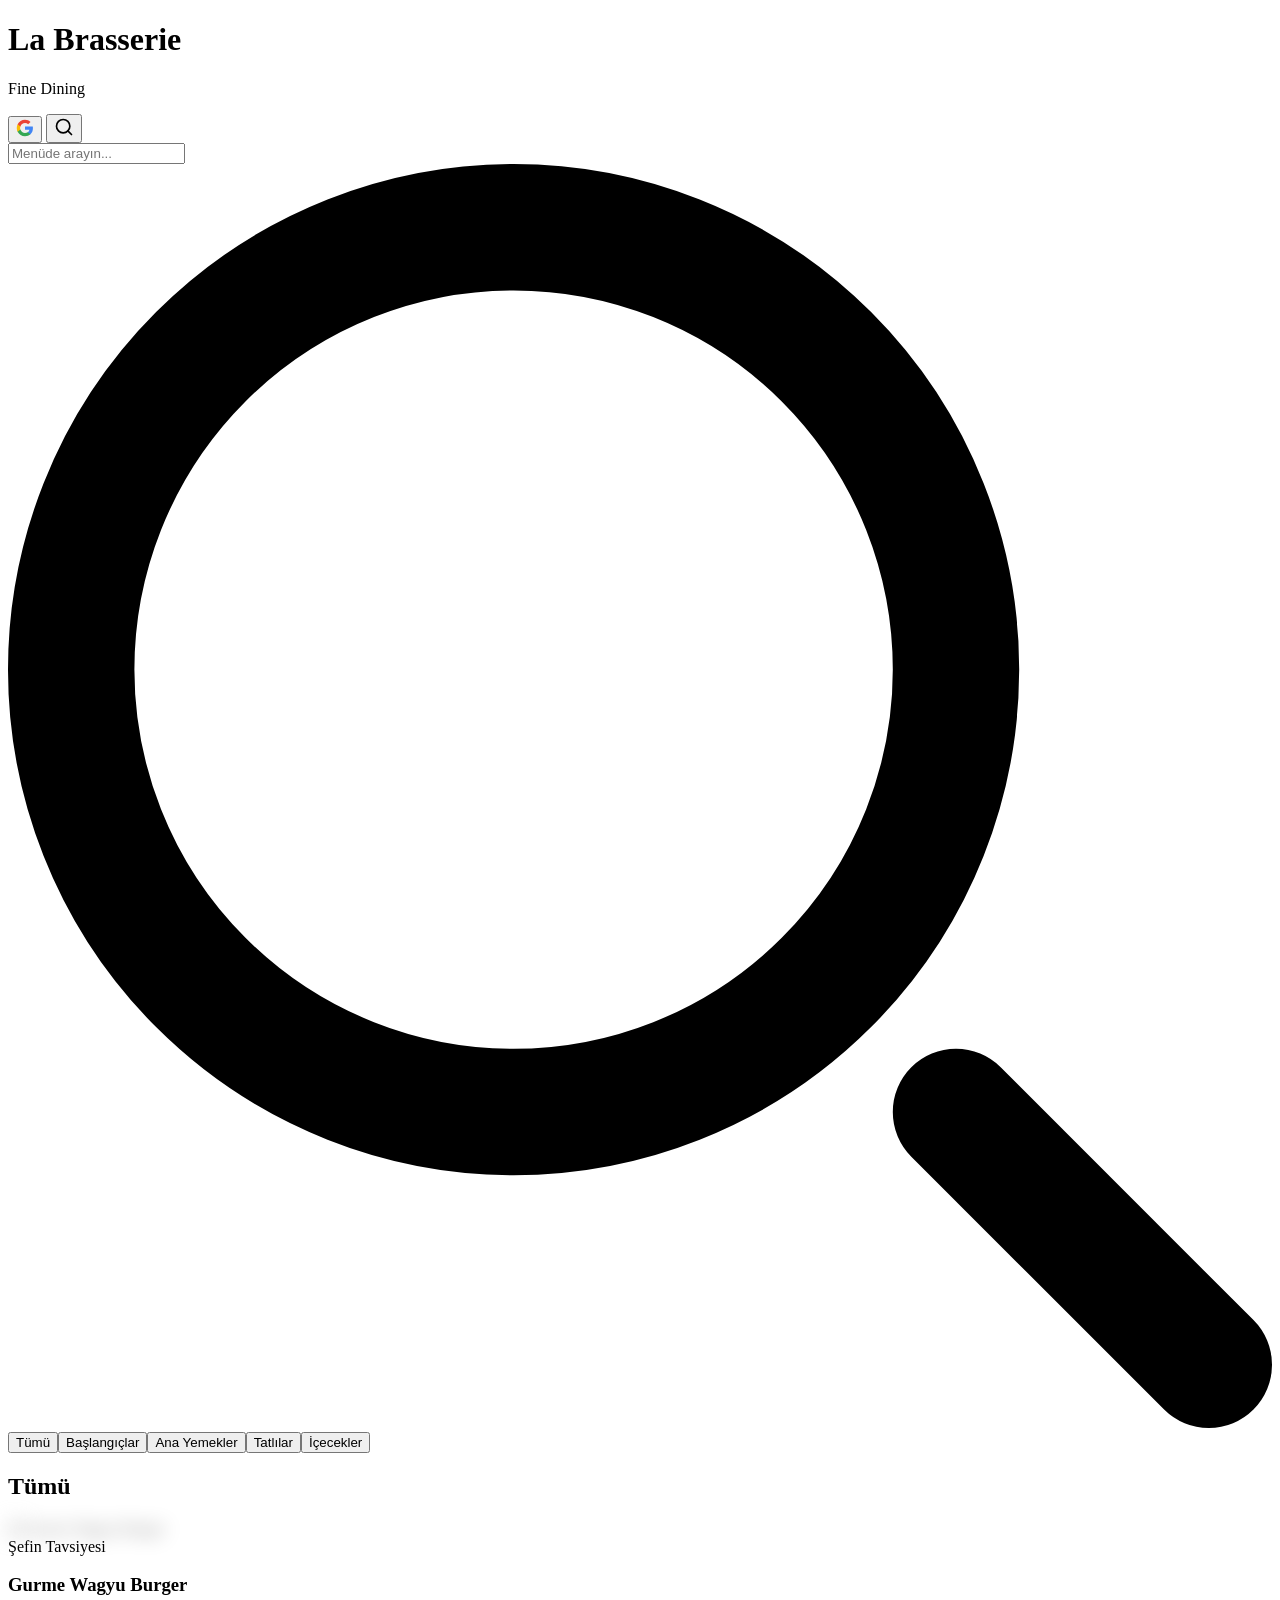
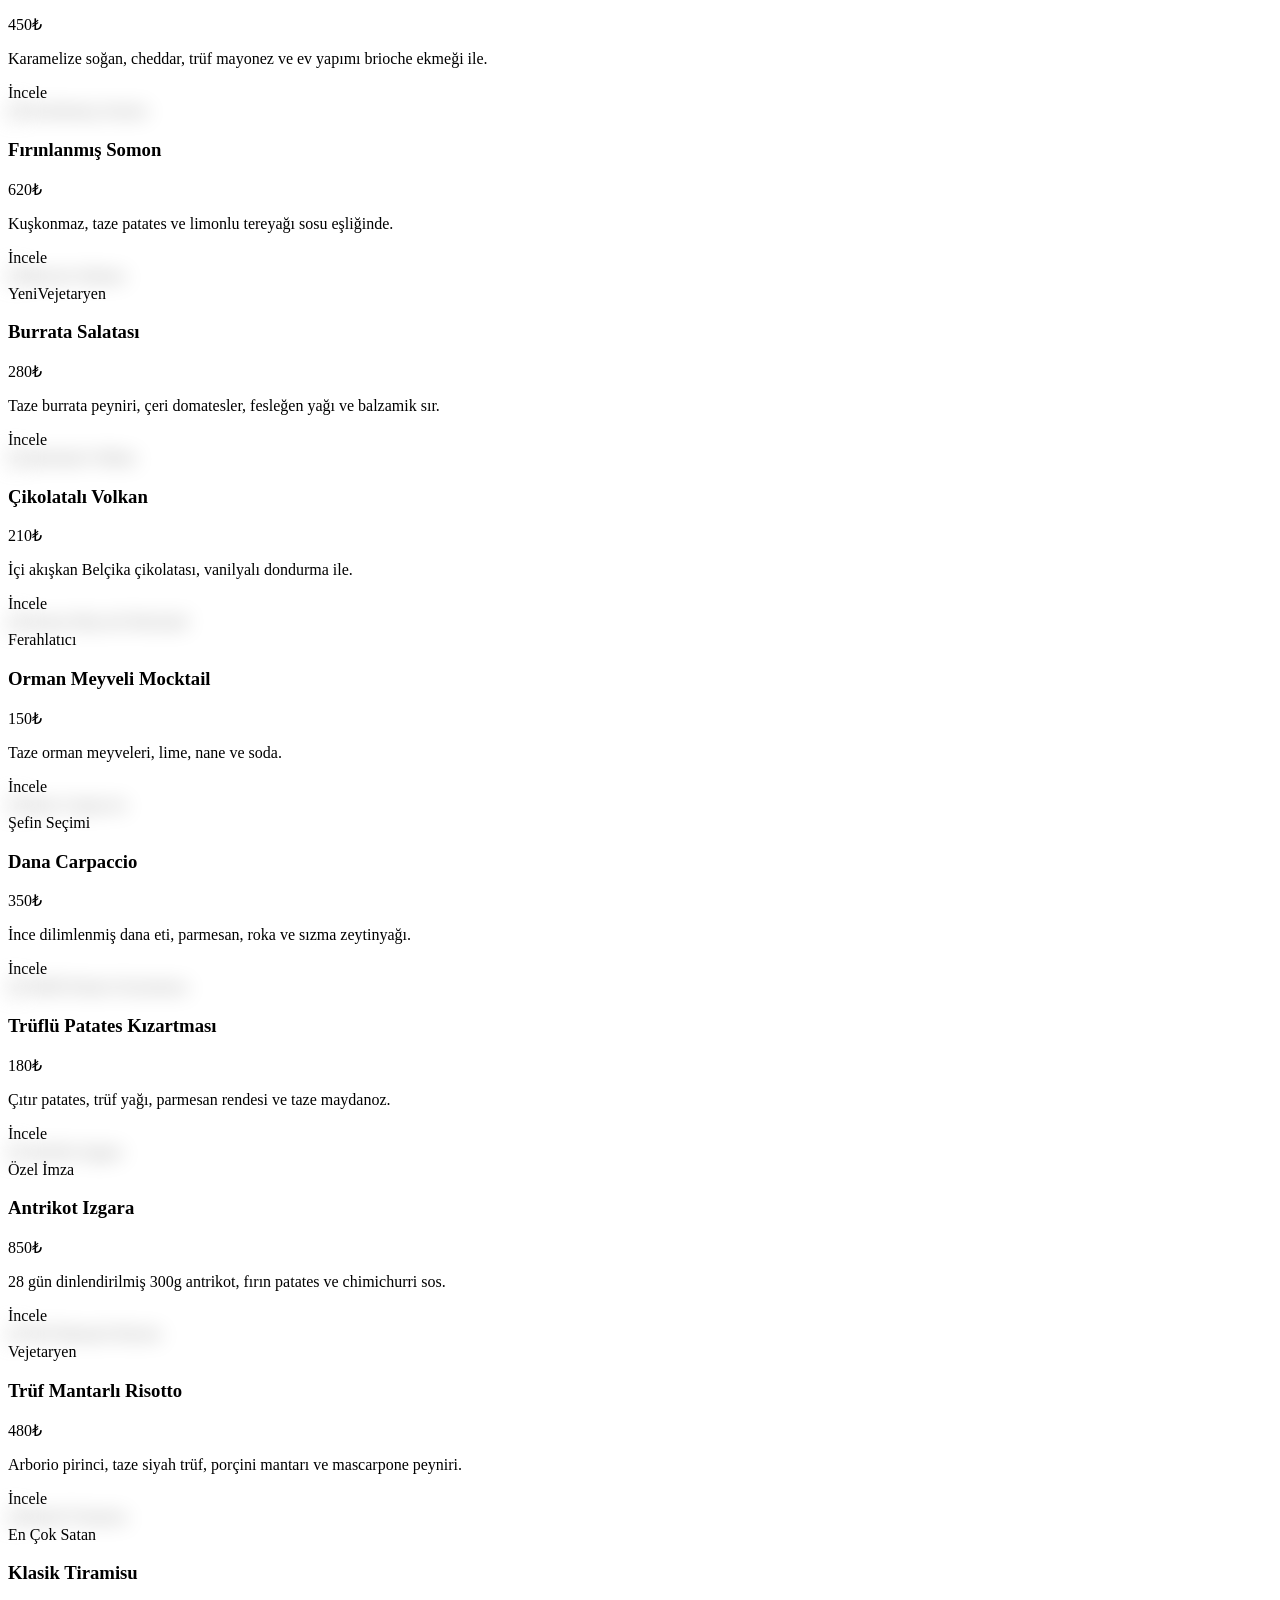
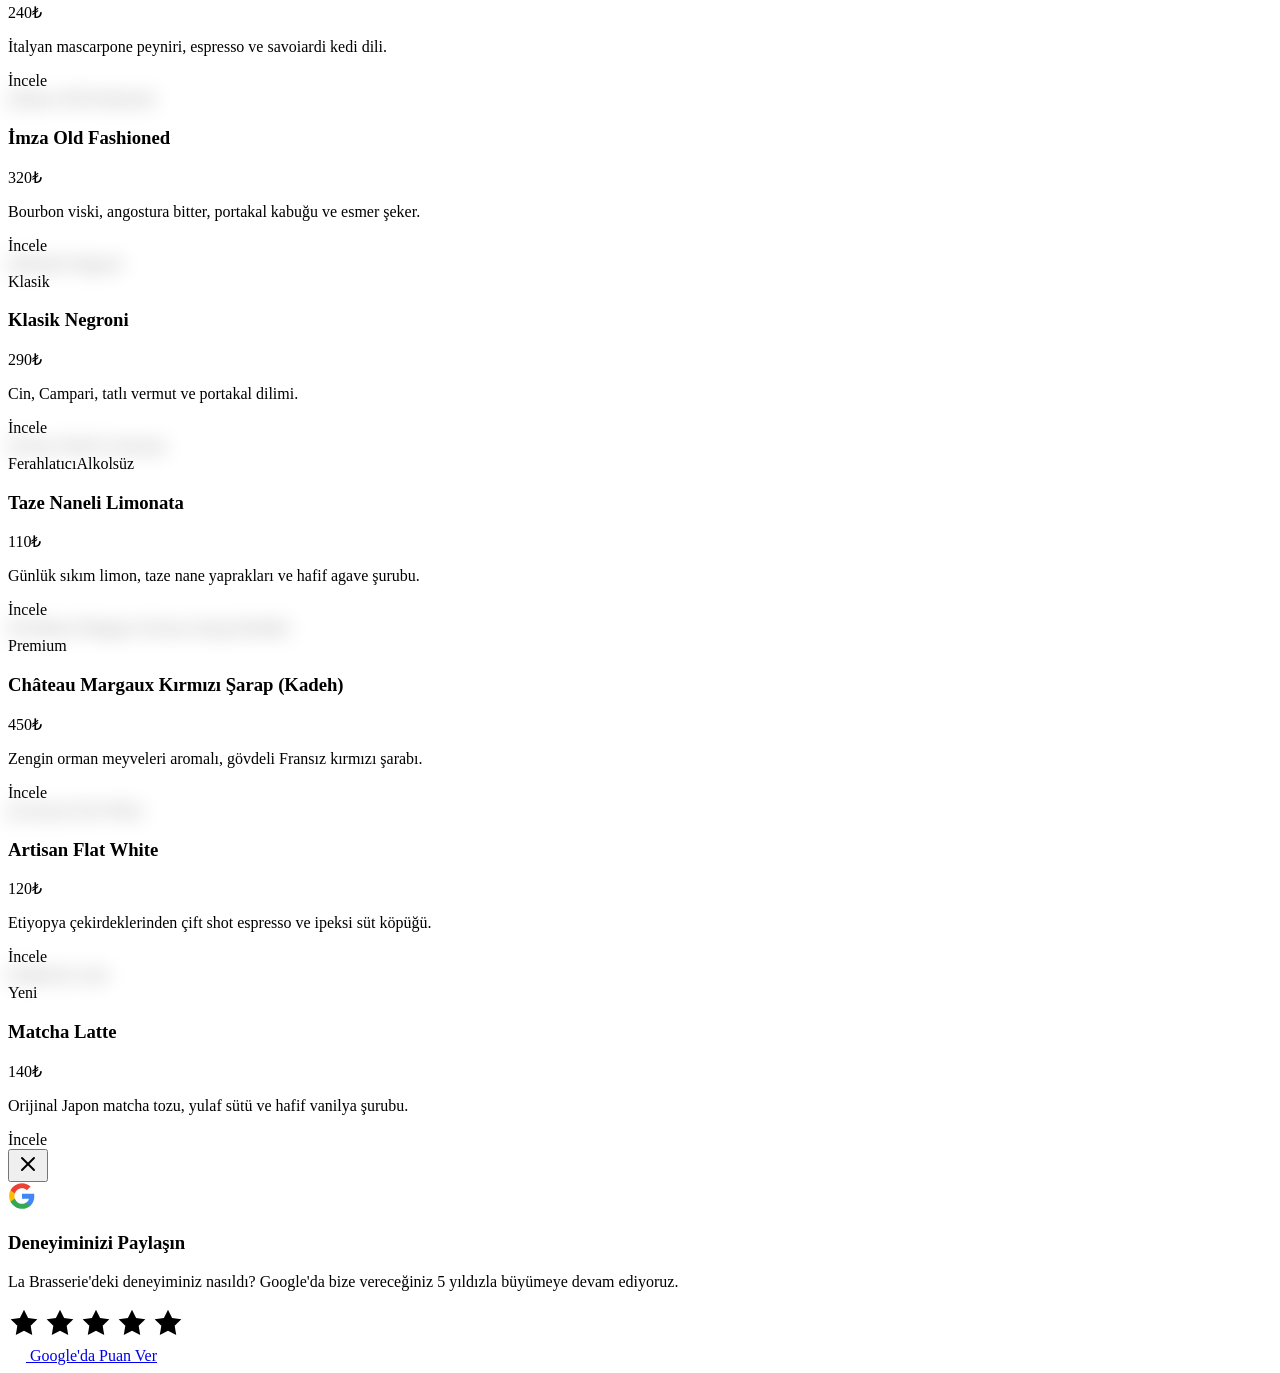
==== index.html @ 354fb6bc "qr kod menu" ====
<!DOCTYPE html>
<html lang="tr" class="scroll-smooth">
<head>
    <meta charset="UTF-8">
    <meta name="viewport" content="width=device-width, initial-scale=1.0, maximum-scale=1.0, user-scalable=no">
    <title>Premium QR Menü</title>
    <!-- Tailwind CSS CDN -->
    <script src="https://cdn.tailwindcss.com"></script>
    <script>
        tailwind.config = {
            theme: {
                extend: {
                    colors: {
                        brand: {
                            50: '#f9f8f6',
                            100: '#f0ece3',
                            500: '#b89876', // Premium Gold/Brown
                            800: '#4a3f35', // Dark Wood
                            900: '#1a1816', // Deep Background
                        }
                    },
                    fontFamily: {
                        sans: ['Inter', 'sans-serif'],
                        serif: ['Playfair Display', 'serif'],
                    }
                }
            }
        }
    </script>
    <!-- Google Fonts -->
    <link href="https://fonts.googleapis.com/css2?family=Inter:wght@300;400;500;600&family=Playfair+Display:ital,wght@0,400;0,600;1,400&display=swap" rel="stylesheet">
    <!-- Custom CSS -->
    <link rel="stylesheet" href="css/style.css">
</head>
<body class="bg-brand-50 text-brand-900 font-sans antialiased selection:bg-brand-500 selection:text-white">

    <!-- Header Section -->
    <header class="sticky top-0 z-50 bg-brand-50/90 backdrop-blur-md border-b border-brand-100 px-4 py-4 transition-all duration-300" id="main-header">
        <div class="flex justify-between items-center max-w-7xl mx-auto">
            <div>
                <h1 class="text-2xl font-serif font-bold text-brand-900 tracking-tight">La Brasserie</h1>
                <p class="text-xs text-brand-500 font-medium uppercase tracking-widest">Fine Dining</p>
            </div>
            <div class="flex items-center gap-2">
                <!-- Google Review Icon -->
                <button id="review-toggle-btn" class="w-10 h-10 flex items-center justify-center rounded-full bg-brand-100 text-brand-800 hover:bg-white hover:shadow-sm transition-all" title="Bizi Değerlendirin">
                    <svg xmlns="http://www.w3.org/2000/svg" width="18" height="18" viewBox="0 0 24 24" fill="currentColor" stroke="none"><path d="M22.56 12.25c0-.78-.07-1.53-.2-2.25H12v4.26h5.92c-.26 1.37-1.04 2.53-2.21 3.31v2.77h3.57c2.08-1.92 3.28-4.74 3.28-8.09z" fill="#4285F4"/><path d="M12 23c2.97 0 5.46-.98 7.28-2.66l-3.57-2.77c-.98.66-2.23 1.06-3.71 1.06-2.86 0-5.29-1.93-6.16-4.53H2.18v2.84C3.99 20.53 7.7 23 12 23z" fill="#34A853"/><path d="M5.84 14.09c-.22-.66-.35-1.36-.35-2.09s.13-1.43.35-2.09V7.07H2.18C1.43 8.55 1 10.22 1 12s.43 3.45 1.18 4.93l2.85-2.22.81-.62z" fill="#FBBC05"/><path d="M12 5.38c1.62 0 3.06.56 4.21 1.64l3.15-3.15C17.45 2.09 14.97 1 12 1 7.7 1 3.99 3.47 2.18 7.07l3.66 2.84c.87-2.6 3.3-4.53 6.16-4.53z" fill="#EA4335"/></svg>
                </button>
                <!-- Search Icon -->
                <button id="search-toggle-btn" class="w-10 h-10 flex items-center justify-center rounded-full bg-brand-100 text-brand-800 hover:bg-brand-500 hover:text-white transition-colors">
                    <svg xmlns="http://www.w3.org/2000/svg" width="20" height="20" viewBox="0 0 24 24" fill="none" stroke="currentColor" stroke-width="2" stroke-linecap="round" stroke-linejoin="round"><circle cx="11" cy="11" r="8"></circle><line x1="21" y1="21" x2="16.65" y2="16.65"></line></svg>
                </button>
            </div>
        </div>

        <!-- Search Bar (Hidden by default) -->
        <div id="search-container" class="hidden mt-4 overflow-hidden transition-all duration-300">
            <div class="relative max-w-7xl mx-auto">
                <input type="text" id="search-input" placeholder="Menüde arayın..." class="w-full bg-white border border-brand-100 text-brand-900 text-sm rounded-full focus:ring-1 focus:ring-brand-500 focus:border-brand-500 block pl-10 p-2.5 transition-colors placeholder-brand-800/50 outline-none">
                <div class="absolute inset-y-0 left-0 flex items-center pl-3 pointer-events-none text-brand-500">
                    <svg class="w-4 h-4" aria-hidden="true" xmlns="http://www.w3.org/2000/svg" fill="none" viewBox="0 0 20 20">
                        <path stroke="currentColor" stroke-linecap="round" stroke-linejoin="round" stroke-width="2" d="m19 19-4-4m0-7A7 7 0 1 1 1 8a7 7 0 0 1 14 0Z"/>
                    </svg>
                </div>
            </div>
        </div>

        <!-- Category Nav -->
        <nav class="mt-4 -mx-4 px-4 overflow-x-auto no-scrollbar scroll-smooth category-nav-container max-w-7xl mx-auto">
            <div class="flex space-x-3 w-max pb-2 md:mx-auto" id="category-container">
                <!-- Categories will be injected here via JS -->
            </div>
        </nav>
    </header>

    <!-- Main Content -->
    <main class="max-w-7xl mx-auto px-4 py-8 pb-24 min-h-screen">
        <h2 id="current-category-title" class="text-2xl font-serif font-semibold mb-8 capitalize md:text-center text-brand-800">Menü</h2>
        
        <div class="grid grid-cols-1 md:grid-cols-2 lg:grid-cols-3 xl:grid-cols-4 gap-6 lg:gap-8" id="menu-container">
            <!-- Menu items will be injected here via JS -->
        </div>
    </main>

    <!-- Footer / Sticky Bottom Bar (Optional Cart/Table Info) -->
    <div class="fixed bottom-0 left-0 w-full bg-brand-900 text-white p-4 text-center text-sm font-medium z-40 transform translate-y-full transition-transform duration-300" id="bottom-bar">
    </div>

    <!-- Google Review Modal -->
    <div id="review-modal" class="fixed inset-0 z-[100] hidden items-center justify-center p-4">
        <!-- Backdrop -->
        <div id="review-backdrop" class="absolute inset-0 bg-brand-900/60 backdrop-blur-sm transition-opacity opacity-0"></div>
        
        <!-- Modal Content -->
        <div id="review-content" class="relative bg-white rounded-3xl p-6 md:p-8 w-full max-w-sm shadow-2xl transform scale-95 opacity-0 transition-all duration-300">
            <button id="close-review-modal" class="absolute top-4 right-4 text-brand-800/40 hover:text-brand-900 transition-colors">
                <svg xmlns="http://www.w3.org/2000/svg" width="24" height="24" viewBox="0 0 24 24" fill="none" stroke="currentColor" stroke-width="2" stroke-linecap="round" stroke-linejoin="round"><line x1="18" y1="6" x2="6" y2="18"></line><line x1="6" y1="6" x2="18" y2="18"></line></svg>
            </button>
            
            <div class="text-center">
                <div class="w-16 h-16 bg-brand-50 rounded-full flex items-center justify-center mx-auto mb-4 border border-brand-100">
                    <svg xmlns="http://www.w3.org/2000/svg" width="28" height="28" viewBox="0 0 24 24" fill="currentColor" stroke="none"><path d="M22.56 12.25c0-.78-.07-1.53-.2-2.25H12v4.26h5.92c-.26 1.37-1.04 2.53-2.21 3.31v2.77h3.57c2.08-1.92 3.28-4.74 3.28-8.09z" fill="#4285F4"/><path d="M12 23c2.97 0 5.46-.98 7.28-2.66l-3.57-2.77c-.98.66-2.23 1.06-3.71 1.06-2.86 0-5.29-1.93-6.16-4.53H2.18v2.84C3.99 20.53 7.7 23 12 23z" fill="#34A853"/><path d="M5.84 14.09c-.22-.66-.35-1.36-.35-2.09s.13-1.43.35-2.09V7.07H2.18C1.43 8.55 1 10.22 1 12s.43 3.45 1.18 4.93l2.85-2.22.81-.62z" fill="#FBBC05"/><path d="M12 5.38c1.62 0 3.06.56 4.21 1.64l3.15-3.15C17.45 2.09 14.97 1 12 1 7.7 1 3.99 3.47 2.18 7.07l3.66 2.84c.87-2.6 3.3-4.53 6.16-4.53z" fill="#EA4335"/></svg>
                </div>
                <h3 class="text-xl font-serif font-bold text-brand-900 mb-2">Deneyiminizi Paylaşın</h3>
                <p class="text-sm text-brand-800/70 mb-6">La Brasserie'deki deneyiminiz nasıldı? Google'da bize vereceğiniz 5 yıldızla büyümeye devam ediyoruz.</p>
                
                <div class="flex justify-center gap-1.5 mb-8 text-[#FBBC05]">
                    <svg xmlns="http://www.w3.org/2000/svg" width="32" height="32" viewBox="0 0 24 24" fill="currentColor" stroke="none"><polygon points="12 2 15.09 8.26 22 9.27 17 14.14 18.18 21.02 12 17.77 5.82 21.02 7 14.14 2 9.27 8.91 8.26 12 2"></polygon></svg>
                    <svg xmlns="http://www.w3.org/2000/svg" width="32" height="32" viewBox="0 0 24 24" fill="currentColor" stroke="none"><polygon points="12 2 15.09 8.26 22 9.27 17 14.14 18.18 21.02 12 17.77 5.82 21.02 7 14.14 2 9.27 8.91 8.26 12 2"></polygon></svg>
                    <svg xmlns="http://www.w3.org/2000/svg" width="32" height="32" viewBox="0 0 24 24" fill="currentColor" stroke="none"><polygon points="12 2 15.09 8.26 22 9.27 17 14.14 18.18 21.02 12 17.77 5.82 21.02 7 14.14 2 9.27 8.91 8.26 12 2"></polygon></svg>
                    <svg xmlns="http://www.w3.org/2000/svg" width="32" height="32" viewBox="0 0 24 24" fill="currentColor" stroke="none"><polygon points="12 2 15.09 8.26 22 9.27 17 14.14 18.18 21.02 12 17.77 5.82 21.02 7 14.14 2 9.27 8.91 8.26 12 2"></polygon></svg>
                    <svg xmlns="http://www.w3.org/2000/svg" width="32" height="32" viewBox="0 0 24 24" fill="currentColor" stroke="none"><polygon points="12 2 15.09 8.26 22 9.27 17 14.14 18.18 21.02 12 17.77 5.82 21.02 7 14.14 2 9.27 8.91 8.26 12 2"></polygon></svg>
                </div>
                
                <a href="https://search.google.com/local/writereview?placeid=YOUR_PLACE_ID" target="_blank" rel="noopener noreferrer" class="block w-full bg-[#4285F4] hover:bg-[#3367D6] text-white font-medium py-3.5 px-4 rounded-xl transition-colors shadow-lg shadow-[#4285F4]/30 flex items-center justify-center gap-2">
                    <svg xmlns="http://www.w3.org/2000/svg" width="18" height="18" viewBox="0 0 24 24" fill="currentColor" stroke="none"><path d="M22.56 12.25c0-.78-.07-1.53-.2-2.25H12v4.26h5.92c-.26 1.37-1.04 2.53-2.21 3.31v2.77h3.57c2.08-1.92 3.28-4.74 3.28-8.09z" fill="#fff"/><path d="M12 23c2.97 0 5.46-.98 7.28-2.66l-3.57-2.77c-.98.66-2.23 1.06-3.71 1.06-2.86 0-5.29-1.93-6.16-4.53H2.18v2.84C3.99 20.53 7.7 23 12 23z" fill="#fff"/><path d="M5.84 14.09c-.22-.66-.35-1.36-.35-2.09s.13-1.43.35-2.09V7.07H2.18C1.43 8.55 1 10.22 1 12s.43 3.45 1.18 4.93l2.85-2.22.81-.62z" fill="#fff"/><path d="M12 5.38c1.62 0 3.06.56 4.21 1.64l3.15-3.15C17.45 2.09 14.97 1 12 1 7.7 1 3.99 3.47 2.18 7.07l3.66 2.84c.87-2.6 3.3-4.53 6.16-4.53z" fill="#fff"/></svg>
                    Google'da Puan Ver
                </a>
            </div>
        </div>
    </div>

    <!-- Data -->
    <script src="js/data.js"></script>
    <!-- Classes -->
    <script src="js/classes/DataManager.js"></script>
    <script src="js/classes/MenuRenderer.js"></script>
    <!-- App Entry -->
    <script src="js/main.js"></script>
</body>
</html>
---- css/style.css ----
/* Custom Styles & Utilities on top of Tailwind */

/* Hide scrollbar for category navigation but allow scrolling */
.no-scrollbar::-webkit-scrollbar {
    display: none;
}
.no-scrollbar {
    -ms-overflow-style: none;  /* IE and Edge */
    scrollbar-width: none;  /* Firefox */
}

/* Smooth Image Loading */
.img-loading {
    filter: blur(10px) grayscale(100%);
    opacity: 0.5;
    transition: all 0.5s ease-in-out;
}
.img-loaded {
    filter: blur(0) grayscale(0);
    opacity: 1;
}

/* Premium Card Hover Effects */
.menu-card {
    transition: transform 0.3s cubic-bezier(0.4, 0, 0.2, 1), box-shadow 0.3s cubic-bezier(0.4, 0, 0.2, 1);
}
@media (hover: hover) {
    .menu-card:hover {
        transform: translateY(-4px);
        box-shadow: 0 10px 25px -5px rgba(0, 0, 0, 0.1), 0 8px 10px -6px rgba(0, 0, 0, 0.1);
    }
}

/* Category Pill Active State Transition */
.category-pill {
    transition: all 0.3s ease;
}
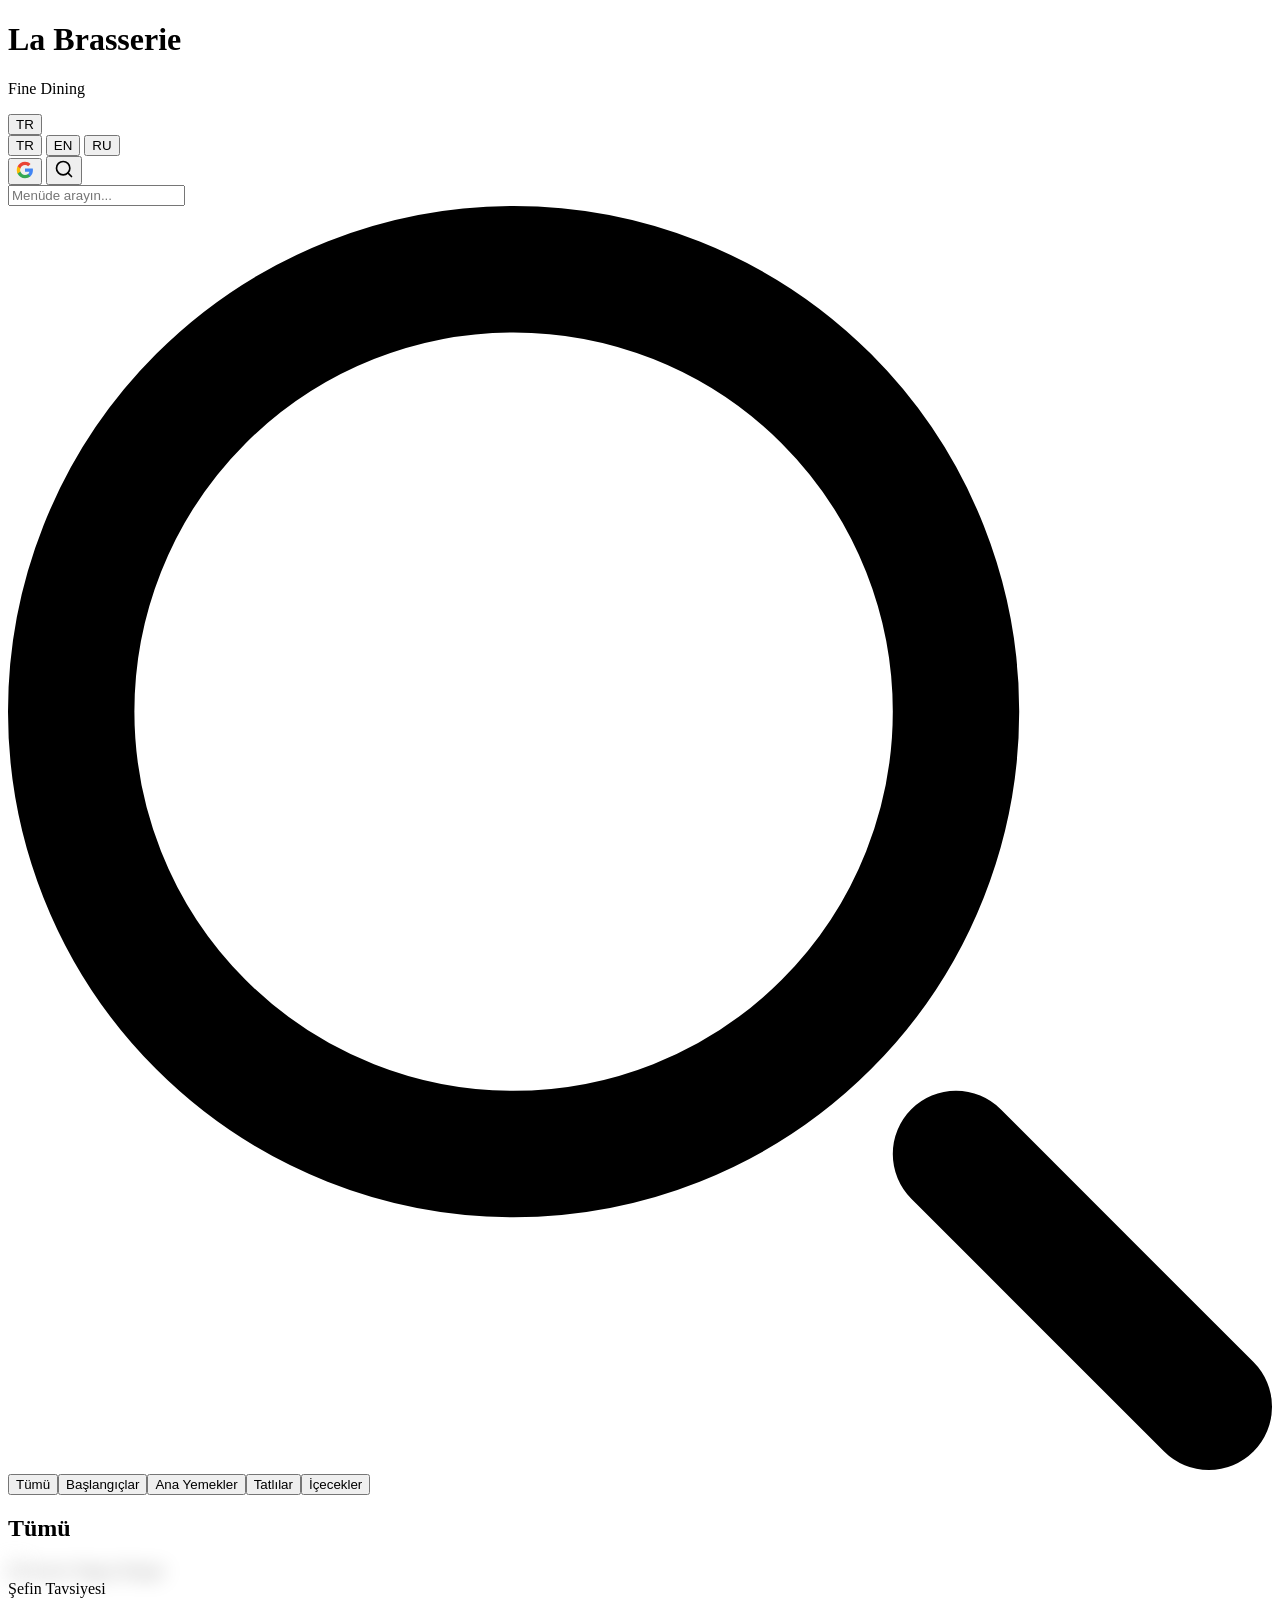
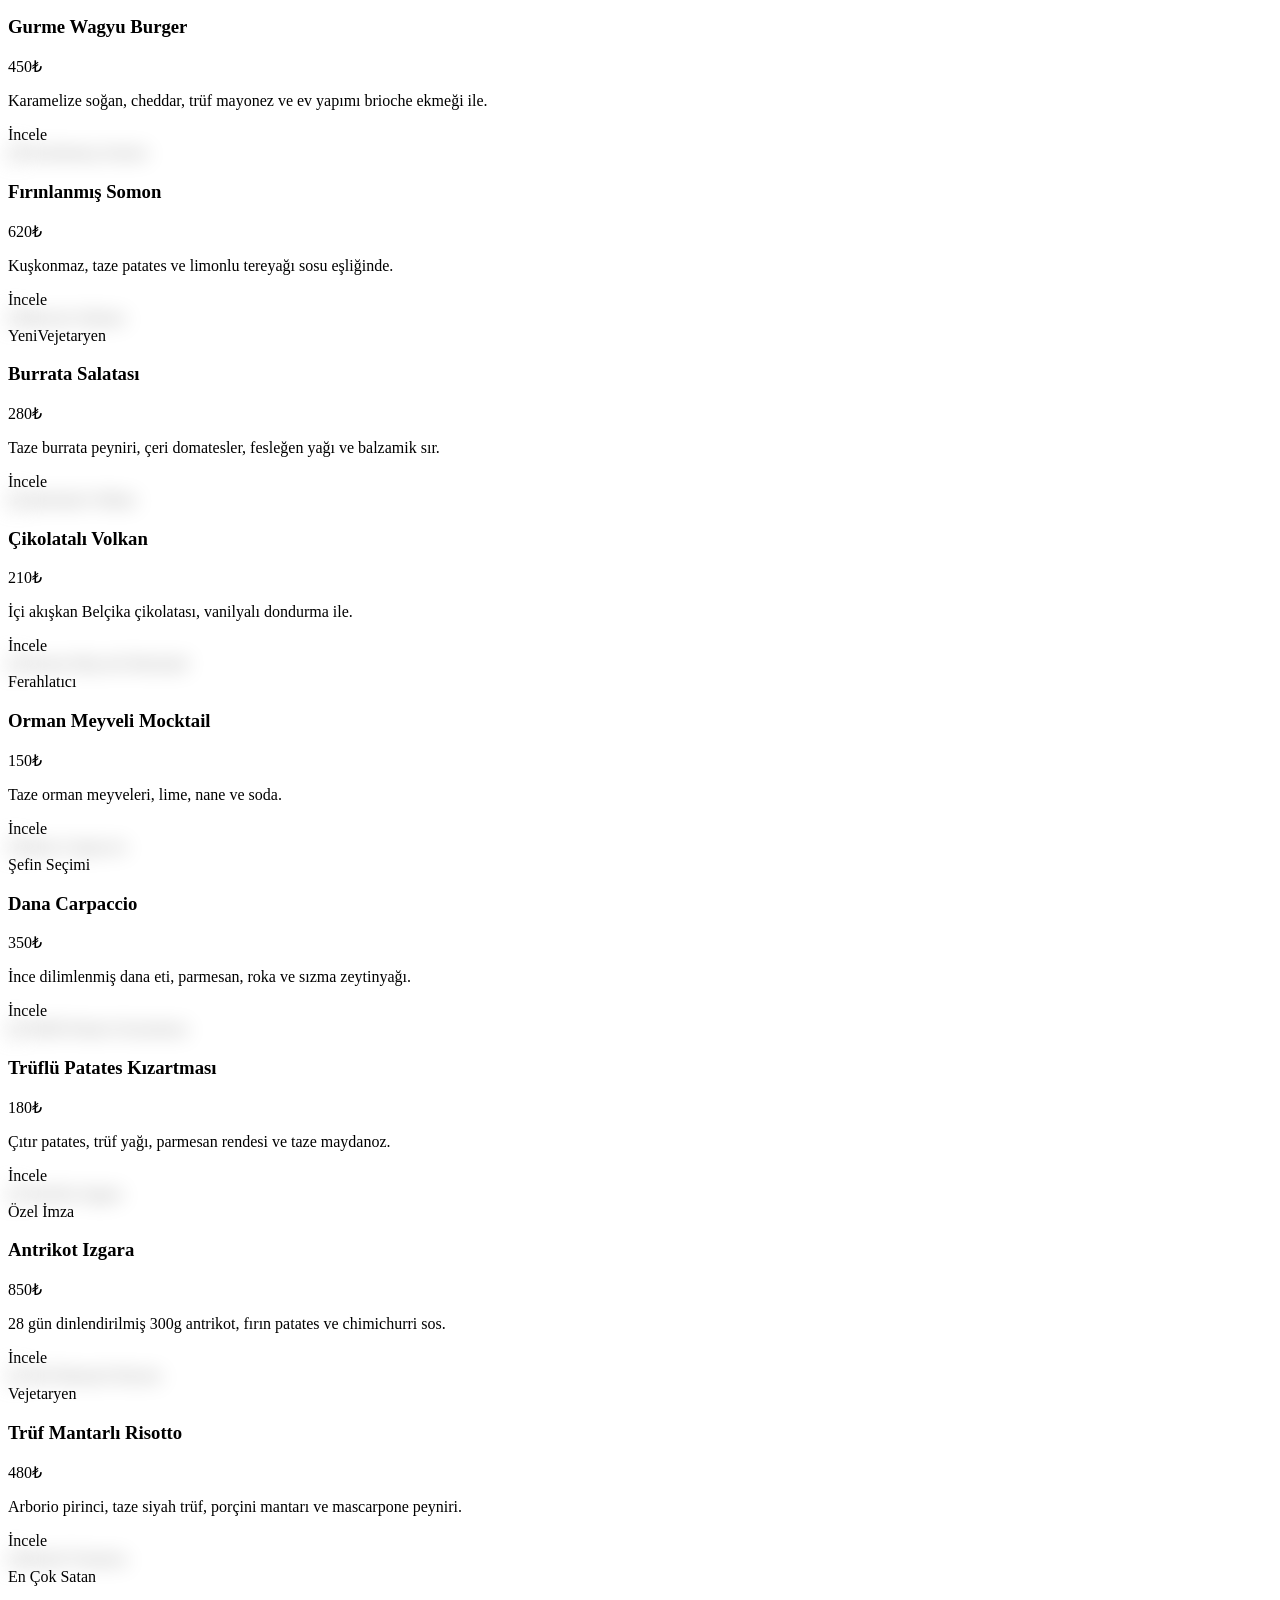
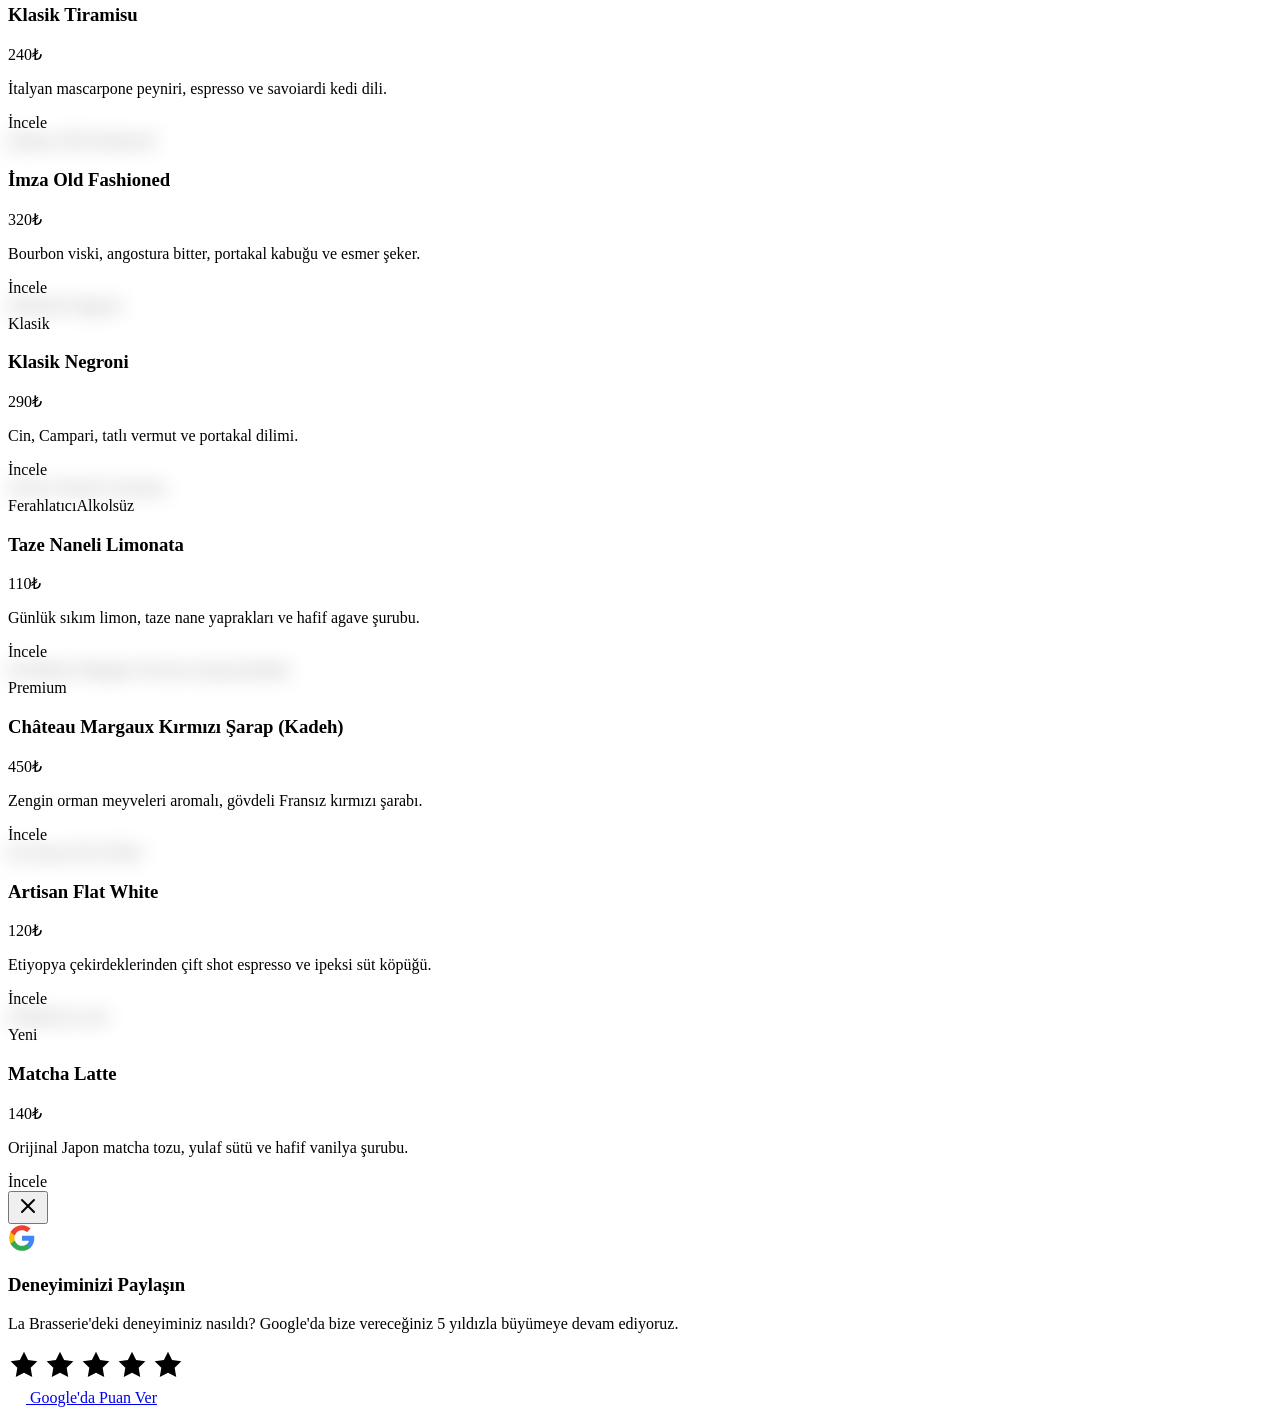
==== commit c2d76ae8: "dil secimi eklendi" ====
--- a/index.html
+++ b/index.html
@@ -39,9 +39,21 @@
         <div class="flex justify-between items-center max-w-7xl mx-auto">
             <div>
                 <h1 class="text-2xl font-serif font-bold text-brand-900 tracking-tight">La Brasserie</h1>
-                <p class="text-xs text-brand-500 font-medium uppercase tracking-widest">Fine Dining</p>
+                <p id="fine-dining-text" class="text-xs text-brand-500 font-medium uppercase tracking-widest">Fine Dining</p>
             </div>
             <div class="flex items-center gap-2">
+                <!-- Language Switcher -->
+                <div class="relative">
+                    <button id="lang-toggle-btn" class="w-10 h-10 flex items-center justify-center rounded-full bg-brand-100 text-brand-800 hover:bg-white hover:shadow-sm transition-all font-semibold text-xs">
+                        TR
+                    </button>
+                    <!-- Dropdown -->
+                    <div id="lang-dropdown" class="absolute right-0 mt-2 w-16 bg-white rounded-xl shadow-lg border border-brand-100 opacity-0 invisible transform scale-95 transition-all duration-200 origin-top-right z-50 flex flex-col overflow-hidden">
+                        <button class="lang-option w-full px-0 py-2 text-center text-sm font-medium text-brand-800 hover:bg-brand-50 transition-colors" data-lang="tr">TR</button>
+                        <button class="lang-option w-full px-0 py-2 text-center text-sm font-medium text-brand-800 hover:bg-brand-50 transition-colors" data-lang="en">EN</button>
+                        <button class="lang-option w-full px-0 py-2 text-center text-sm font-medium text-brand-800 hover:bg-brand-50 transition-colors" data-lang="ru">RU</button>
+                    </div>
+                </div>
                 <!-- Google Review Icon -->
                 <button id="review-toggle-btn" class="w-10 h-10 flex items-center justify-center rounded-full bg-brand-100 text-brand-800 hover:bg-white hover:shadow-sm transition-all" title="Bizi Değerlendirin">
                     <svg xmlns="http://www.w3.org/2000/svg" width="18" height="18" viewBox="0 0 24 24" fill="currentColor" stroke="none"><path d="M22.56 12.25c0-.78-.07-1.53-.2-2.25H12v4.26h5.92c-.26 1.37-1.04 2.53-2.21 3.31v2.77h3.57c2.08-1.92 3.28-4.74 3.28-8.09z" fill="#4285F4"/><path d="M12 23c2.97 0 5.46-.98 7.28-2.66l-3.57-2.77c-.98.66-2.23 1.06-3.71 1.06-2.86 0-5.29-1.93-6.16-4.53H2.18v2.84C3.99 20.53 7.7 23 12 23z" fill="#34A853"/><path d="M5.84 14.09c-.22-.66-.35-1.36-.35-2.09s.13-1.43.35-2.09V7.07H2.18C1.43 8.55 1 10.22 1 12s.43 3.45 1.18 4.93l2.85-2.22.81-.62z" fill="#FBBC05"/><path d="M12 5.38c1.62 0 3.06.56 4.21 1.64l3.15-3.15C17.45 2.09 14.97 1 12 1 7.7 1 3.99 3.47 2.18 7.07l3.66 2.84c.87-2.6 3.3-4.53 6.16-4.53z" fill="#EA4335"/></svg>
@@ -101,8 +113,8 @@
                 <div class="w-16 h-16 bg-brand-50 rounded-full flex items-center justify-center mx-auto mb-4 border border-brand-100">
                     <svg xmlns="http://www.w3.org/2000/svg" width="28" height="28" viewBox="0 0 24 24" fill="currentColor" stroke="none"><path d="M22.56 12.25c0-.78-.07-1.53-.2-2.25H12v4.26h5.92c-.26 1.37-1.04 2.53-2.21 3.31v2.77h3.57c2.08-1.92 3.28-4.74 3.28-8.09z" fill="#4285F4"/><path d="M12 23c2.97 0 5.46-.98 7.28-2.66l-3.57-2.77c-.98.66-2.23 1.06-3.71 1.06-2.86 0-5.29-1.93-6.16-4.53H2.18v2.84C3.99 20.53 7.7 23 12 23z" fill="#34A853"/><path d="M5.84 14.09c-.22-.66-.35-1.36-.35-2.09s.13-1.43.35-2.09V7.07H2.18C1.43 8.55 1 10.22 1 12s.43 3.45 1.18 4.93l2.85-2.22.81-.62z" fill="#FBBC05"/><path d="M12 5.38c1.62 0 3.06.56 4.21 1.64l3.15-3.15C17.45 2.09 14.97 1 12 1 7.7 1 3.99 3.47 2.18 7.07l3.66 2.84c.87-2.6 3.3-4.53 6.16-4.53z" fill="#EA4335"/></svg>
                 </div>
-                <h3 class="text-xl font-serif font-bold text-brand-900 mb-2">Deneyiminizi Paylaşın</h3>
-                <p class="text-sm text-brand-800/70 mb-6">La Brasserie'deki deneyiminiz nasıldı? Google'da bize vereceğiniz 5 yıldızla büyümeye devam ediyoruz.</p>
+                <h3 id="review-title" class="text-xl font-serif font-bold text-brand-900 mb-2">Deneyiminizi Paylaşın</h3>
+                <p id="review-desc" class="text-sm text-brand-800/70 mb-6">La Brasserie'deki deneyiminiz nasıldı? Google'da bize vereceğiniz 5 yıldızla büyümeye devam ediyoruz.</p>
                 
                 <div class="flex justify-center gap-1.5 mb-8 text-[#FBBC05]">
                     <svg xmlns="http://www.w3.org/2000/svg" width="32" height="32" viewBox="0 0 24 24" fill="currentColor" stroke="none"><polygon points="12 2 15.09 8.26 22 9.27 17 14.14 18.18 21.02 12 17.77 5.82 21.02 7 14.14 2 9.27 8.91 8.26 12 2"></polygon></svg>
@@ -114,7 +126,7 @@
                 
                 <a href="https://search.google.com/local/writereview?placeid=YOUR_PLACE_ID" target="_blank" rel="noopener noreferrer" class="block w-full bg-[#4285F4] hover:bg-[#3367D6] text-white font-medium py-3.5 px-4 rounded-xl transition-colors shadow-lg shadow-[#4285F4]/30 flex items-center justify-center gap-2">
                     <svg xmlns="http://www.w3.org/2000/svg" width="18" height="18" viewBox="0 0 24 24" fill="currentColor" stroke="none"><path d="M22.56 12.25c0-.78-.07-1.53-.2-2.25H12v4.26h5.92c-.26 1.37-1.04 2.53-2.21 3.31v2.77h3.57c2.08-1.92 3.28-4.74 3.28-8.09z" fill="#fff"/><path d="M12 23c2.97 0 5.46-.98 7.28-2.66l-3.57-2.77c-.98.66-2.23 1.06-3.71 1.06-2.86 0-5.29-1.93-6.16-4.53H2.18v2.84C3.99 20.53 7.7 23 12 23z" fill="#fff"/><path d="M5.84 14.09c-.22-.66-.35-1.36-.35-2.09s.13-1.43.35-2.09V7.07H2.18C1.43 8.55 1 10.22 1 12s.43 3.45 1.18 4.93l2.85-2.22.81-.62z" fill="#fff"/><path d="M12 5.38c1.62 0 3.06.56 4.21 1.64l3.15-3.15C17.45 2.09 14.97 1 12 1 7.7 1 3.99 3.47 2.18 7.07l3.66 2.84c.87-2.6 3.3-4.53 6.16-4.53z" fill="#fff"/></svg>
-                    Google'da Puan Ver
+                    <span id="review-btn-text">Google'da Puan Ver</span>
                 </a>
             </div>
         </div>
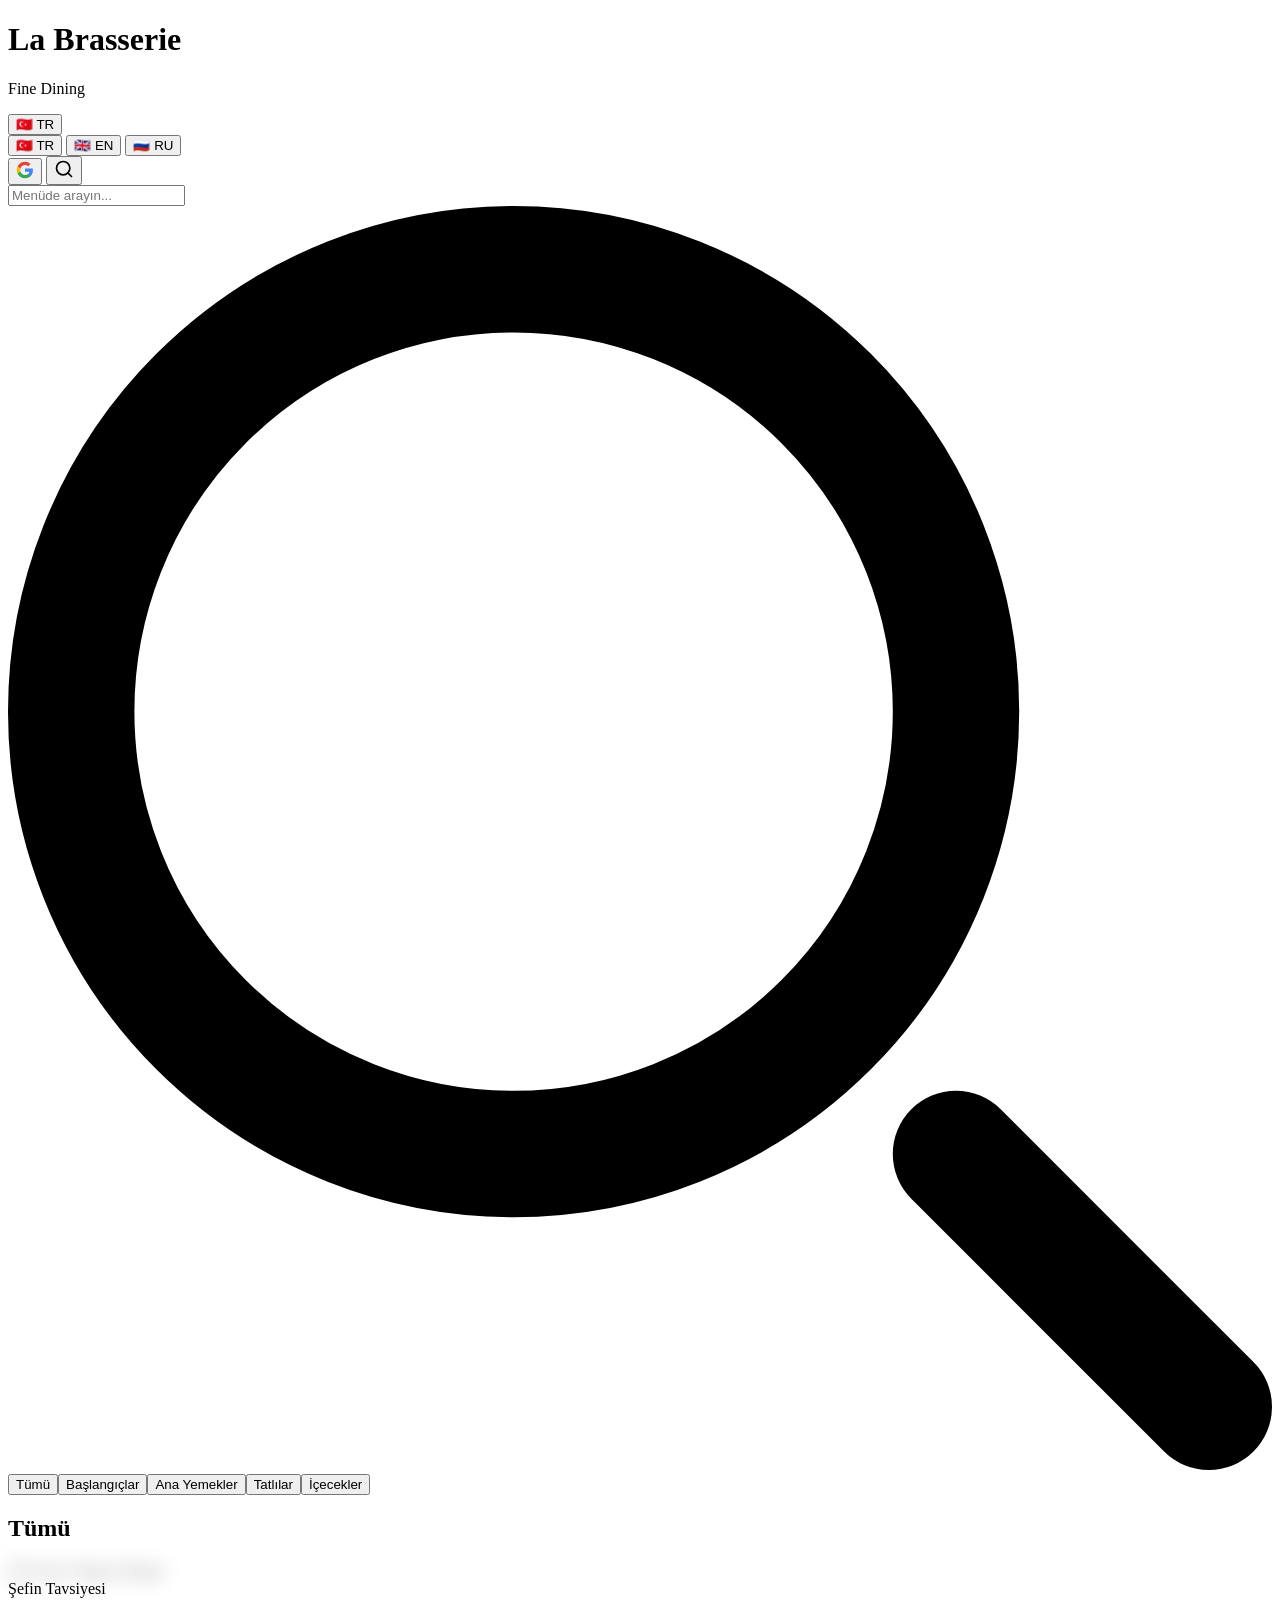
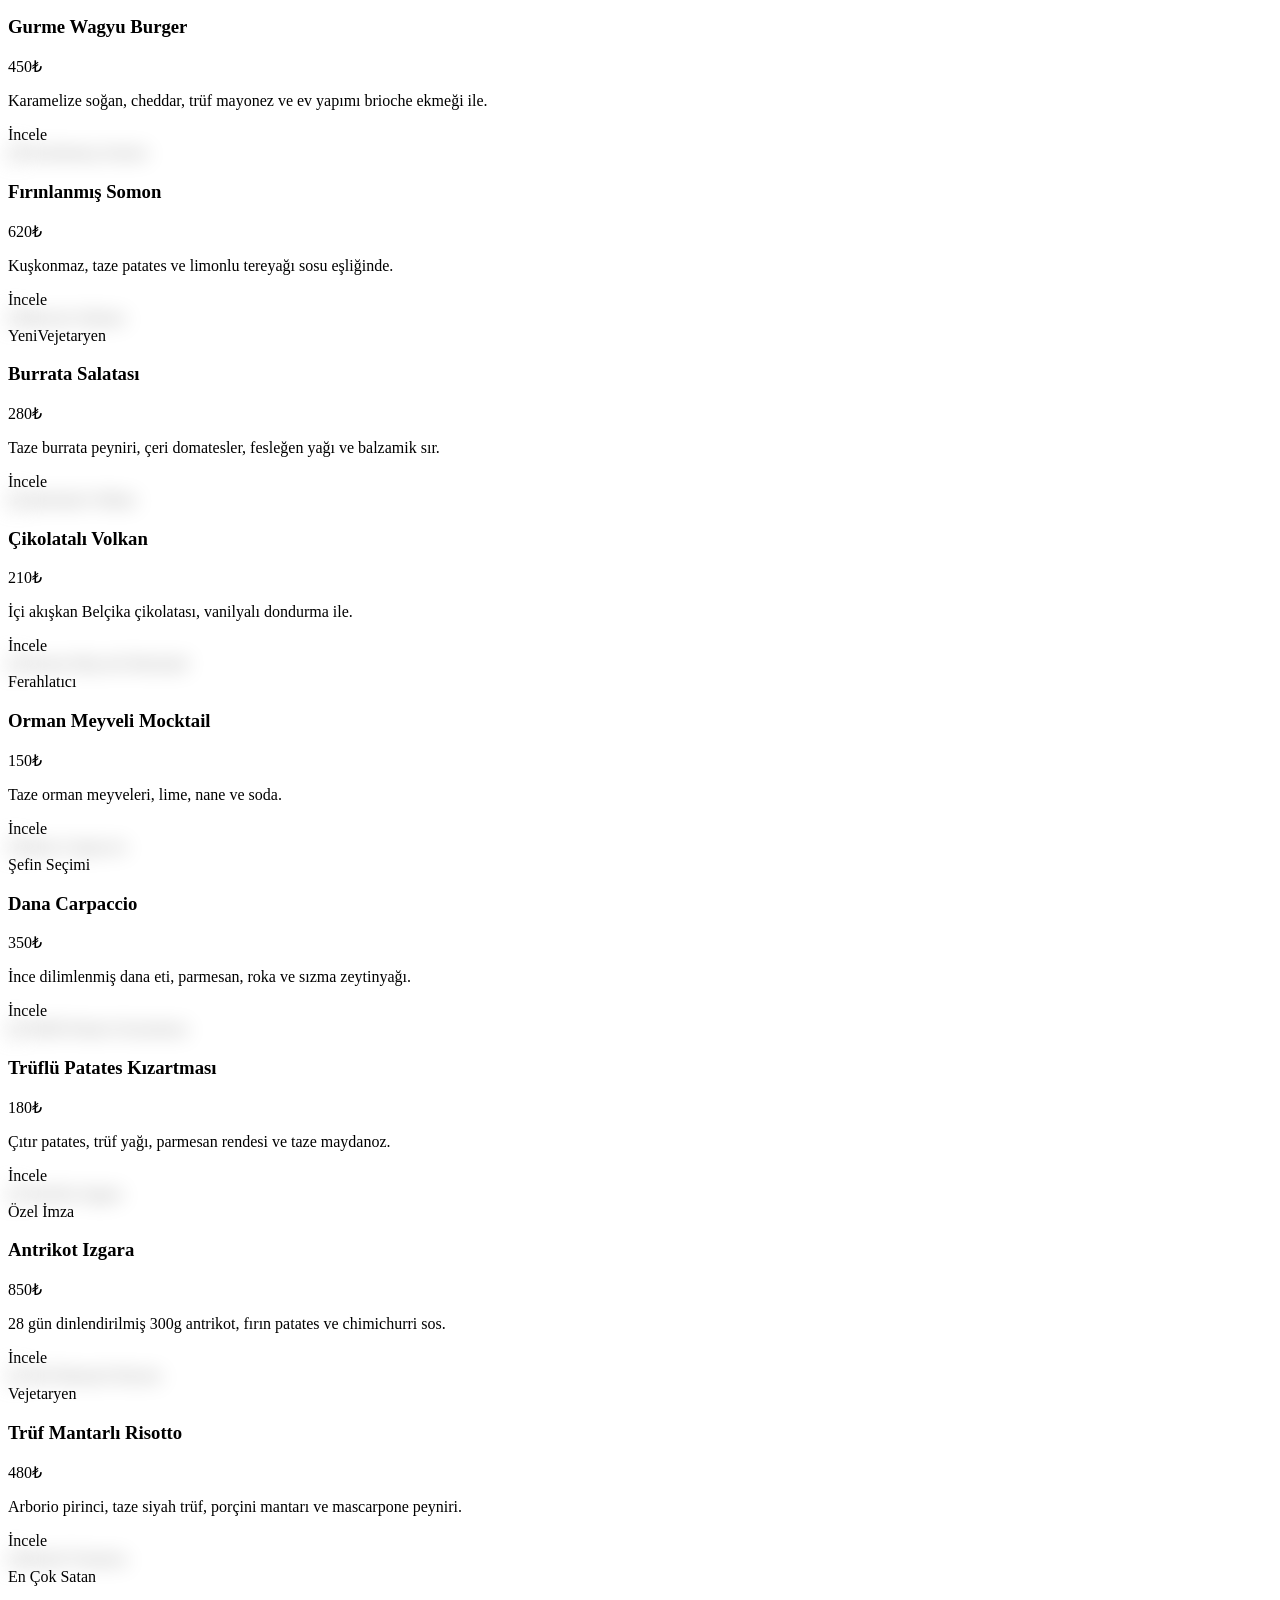
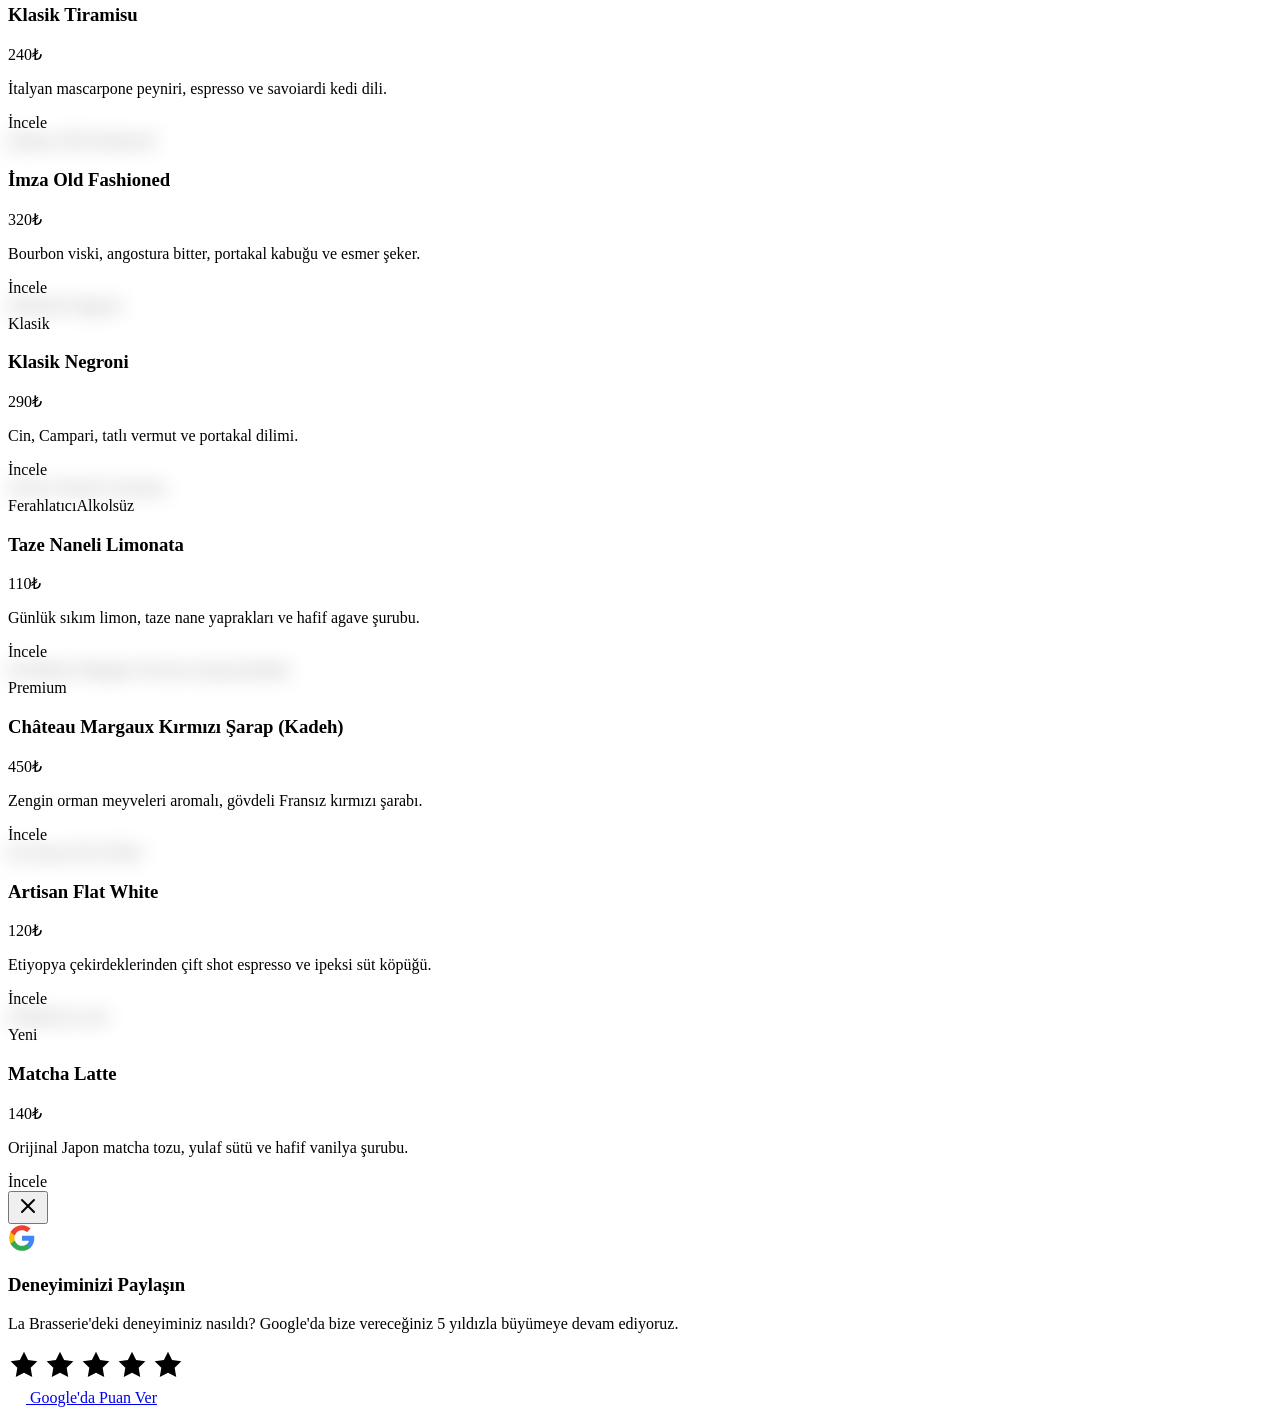
==== commit ad695ed5: "dil seçimi eklendi ve tr en ru yazıldı" ====
--- a/index.html
+++ b/index.html
@@ -44,14 +44,14 @@
             <div class="flex items-center gap-2">
                 <!-- Language Switcher -->
                 <div class="relative">
-                    <button id="lang-toggle-btn" class="w-10 h-10 flex items-center justify-center rounded-full bg-brand-100 text-brand-800 hover:bg-white hover:shadow-sm transition-all font-semibold text-xs">
-                        TR
+                    <button id="lang-toggle-btn" class="px-3 h-10 flex items-center justify-center gap-1.5 rounded-full bg-brand-100 text-brand-800 hover:bg-white hover:shadow-sm transition-all font-medium text-sm">
+                        <span class="text-lg leading-none">🇹🇷</span> TR
                     </button>
                     <!-- Dropdown -->
-                    <div id="lang-dropdown" class="absolute right-0 mt-2 w-16 bg-white rounded-xl shadow-lg border border-brand-100 opacity-0 invisible transform scale-95 transition-all duration-200 origin-top-right z-50 flex flex-col overflow-hidden">
-                        <button class="lang-option w-full px-0 py-2 text-center text-sm font-medium text-brand-800 hover:bg-brand-50 transition-colors" data-lang="tr">TR</button>
-                        <button class="lang-option w-full px-0 py-2 text-center text-sm font-medium text-brand-800 hover:bg-brand-50 transition-colors" data-lang="en">EN</button>
-                        <button class="lang-option w-full px-0 py-2 text-center text-sm font-medium text-brand-800 hover:bg-brand-50 transition-colors" data-lang="ru">RU</button>
+                    <div id="lang-dropdown" class="absolute right-0 mt-2 w-20 bg-white rounded-xl shadow-lg border border-brand-100 opacity-0 invisible transform scale-95 transition-all duration-200 origin-top-right z-50 flex flex-col overflow-hidden">
+                        <button class="lang-option w-full px-3 py-2 flex items-center justify-center gap-2 text-sm font-medium text-brand-800 hover:bg-brand-50 transition-colors" data-lang="tr"><span class="text-lg leading-none">🇹🇷</span> TR</button>
+                        <button class="lang-option w-full px-3 py-2 flex items-center justify-center gap-2 text-sm font-medium text-brand-800 hover:bg-brand-50 transition-colors" data-lang="en"><span class="text-lg leading-none">🇬🇧</span> EN</button>
+                        <button class="lang-option w-full px-3 py-2 flex items-center justify-center gap-2 text-sm font-medium text-brand-800 hover:bg-brand-50 transition-colors" data-lang="ru"><span class="text-lg leading-none">🇷🇺</span> RU</button>
                     </div>
                 </div>
                 <!-- Google Review Icon -->
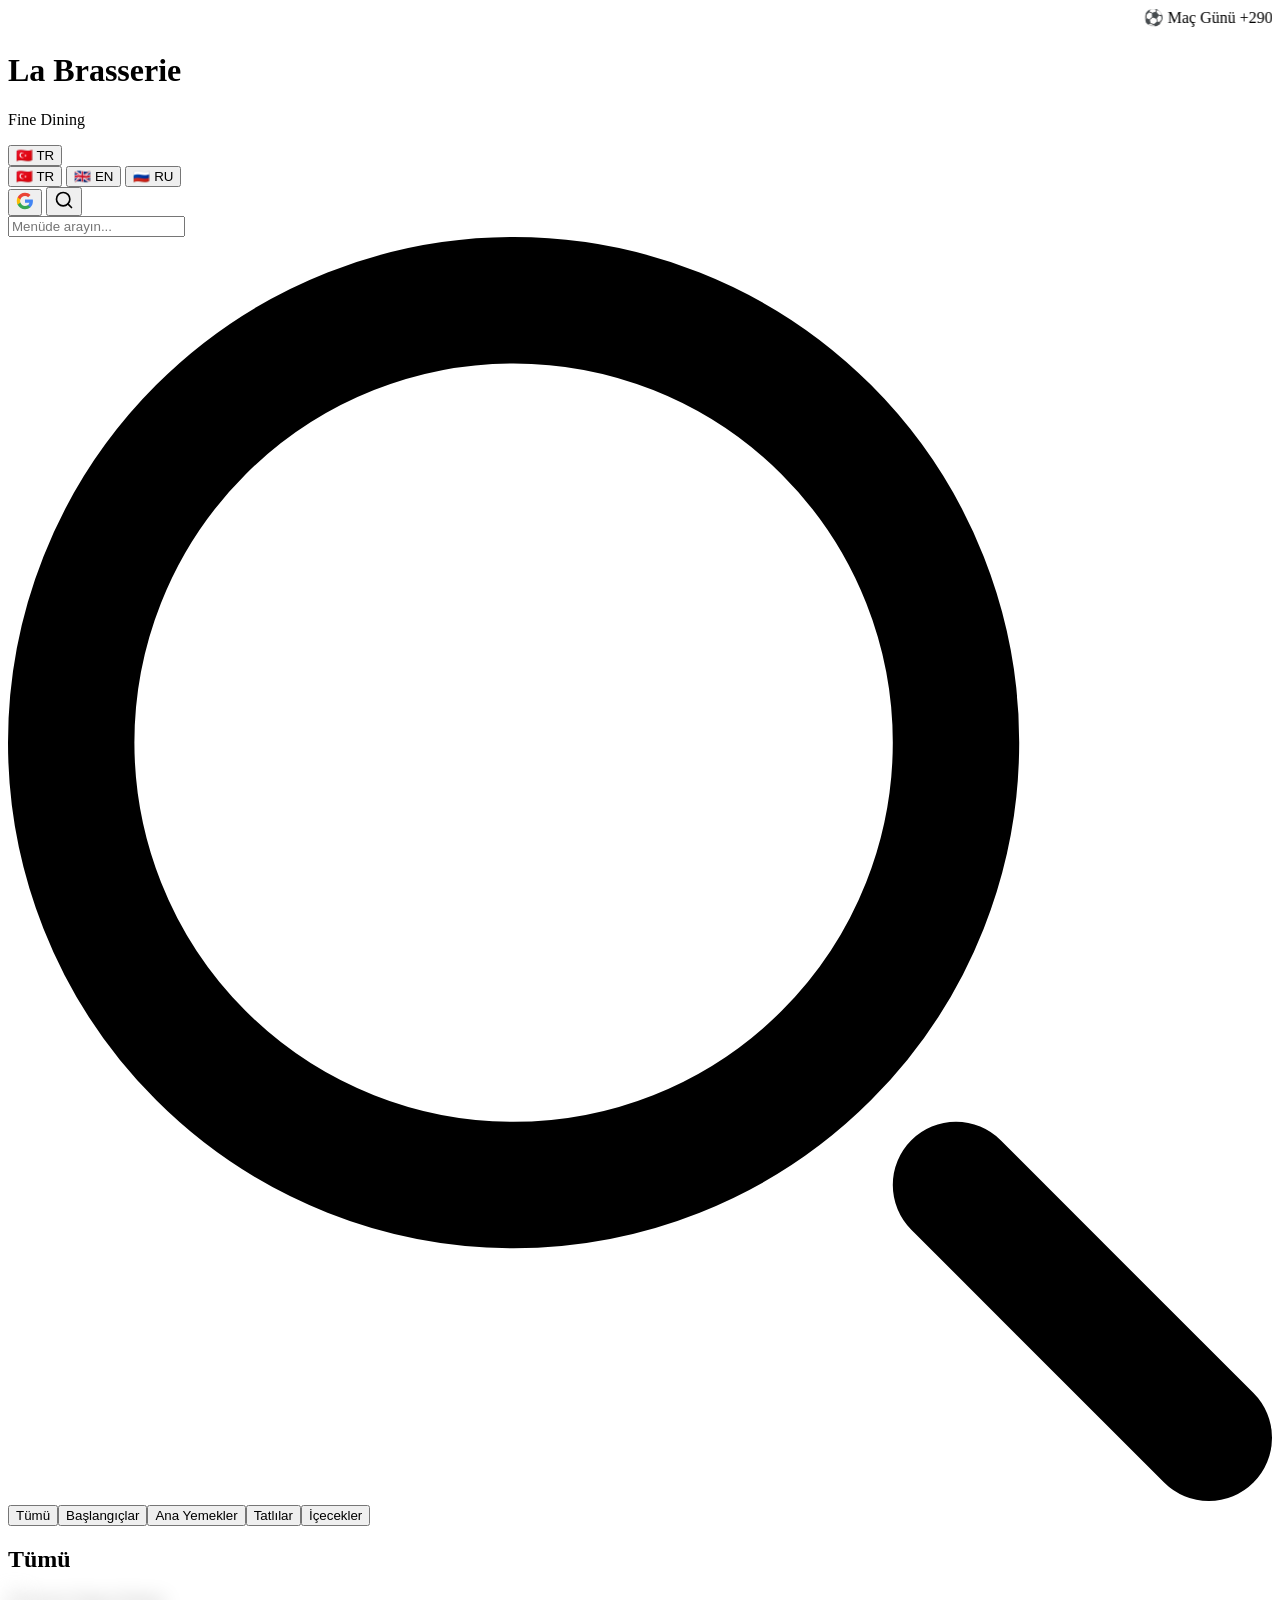
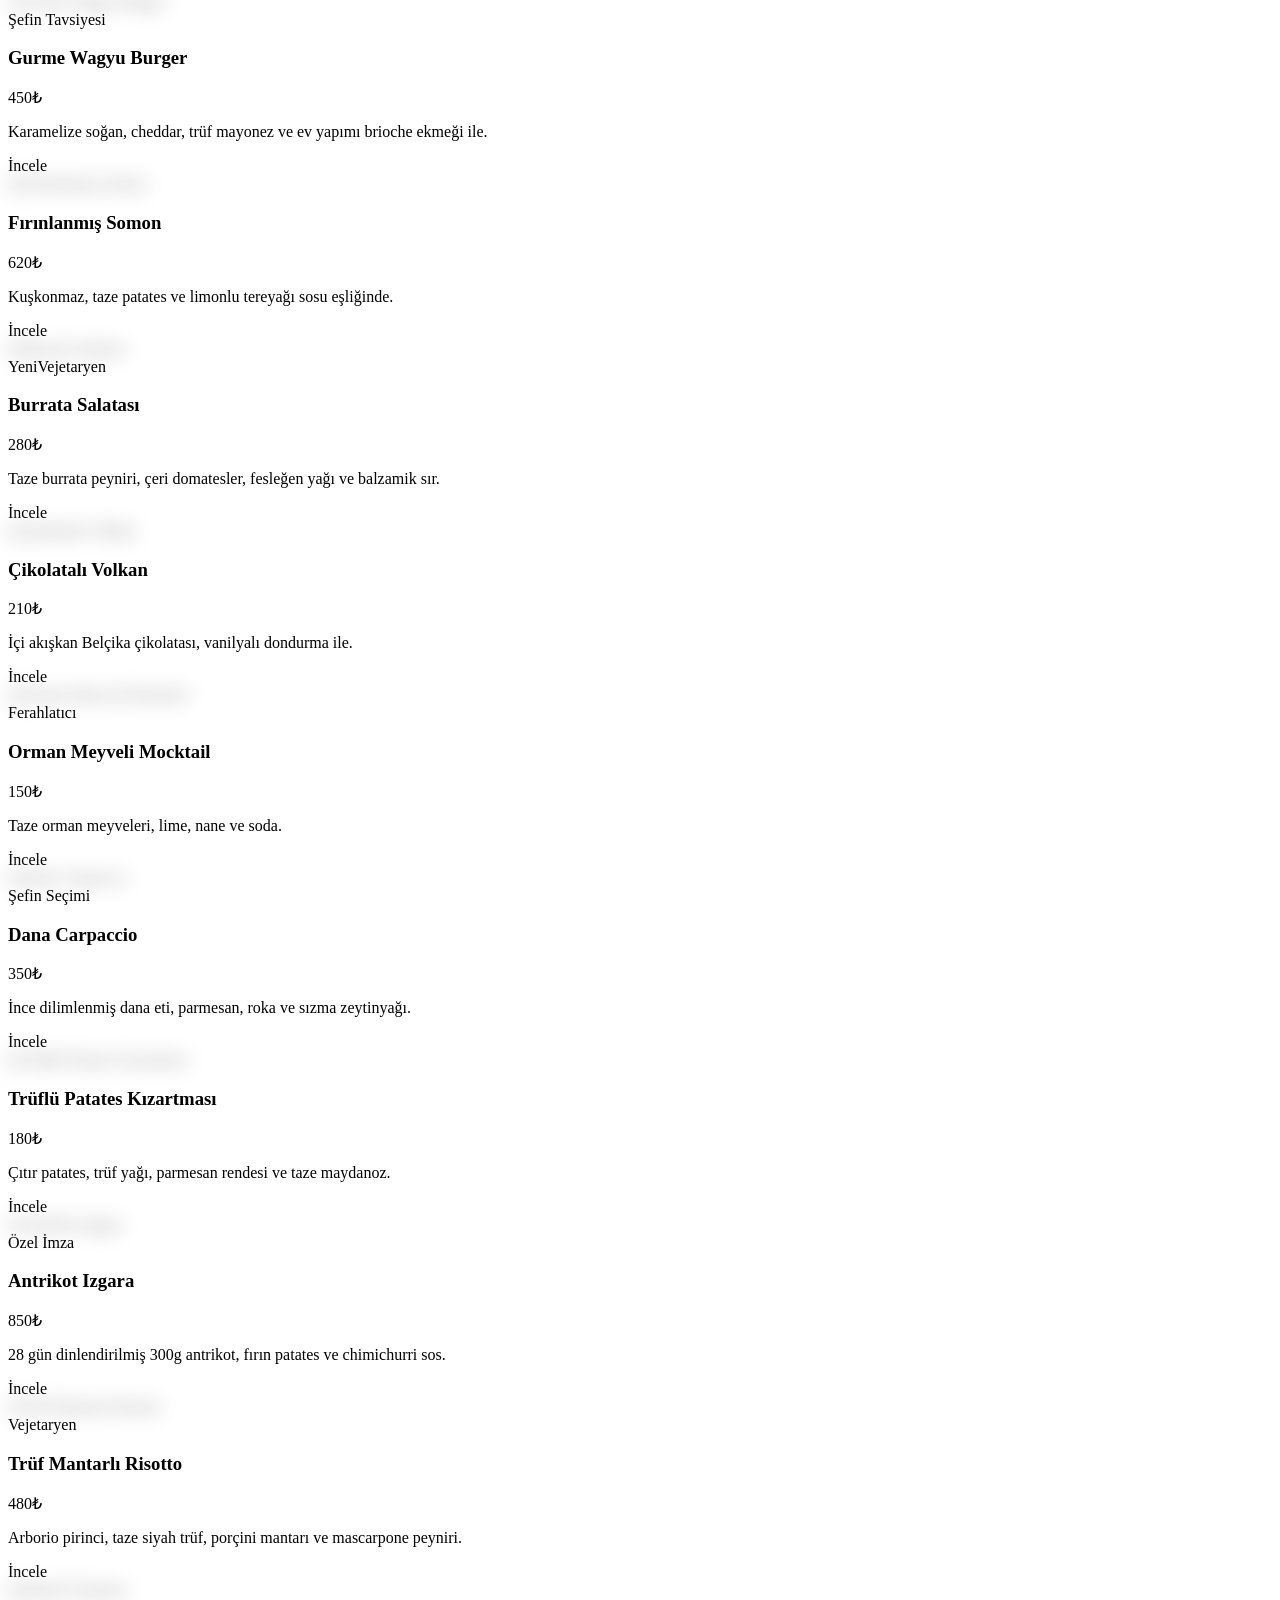
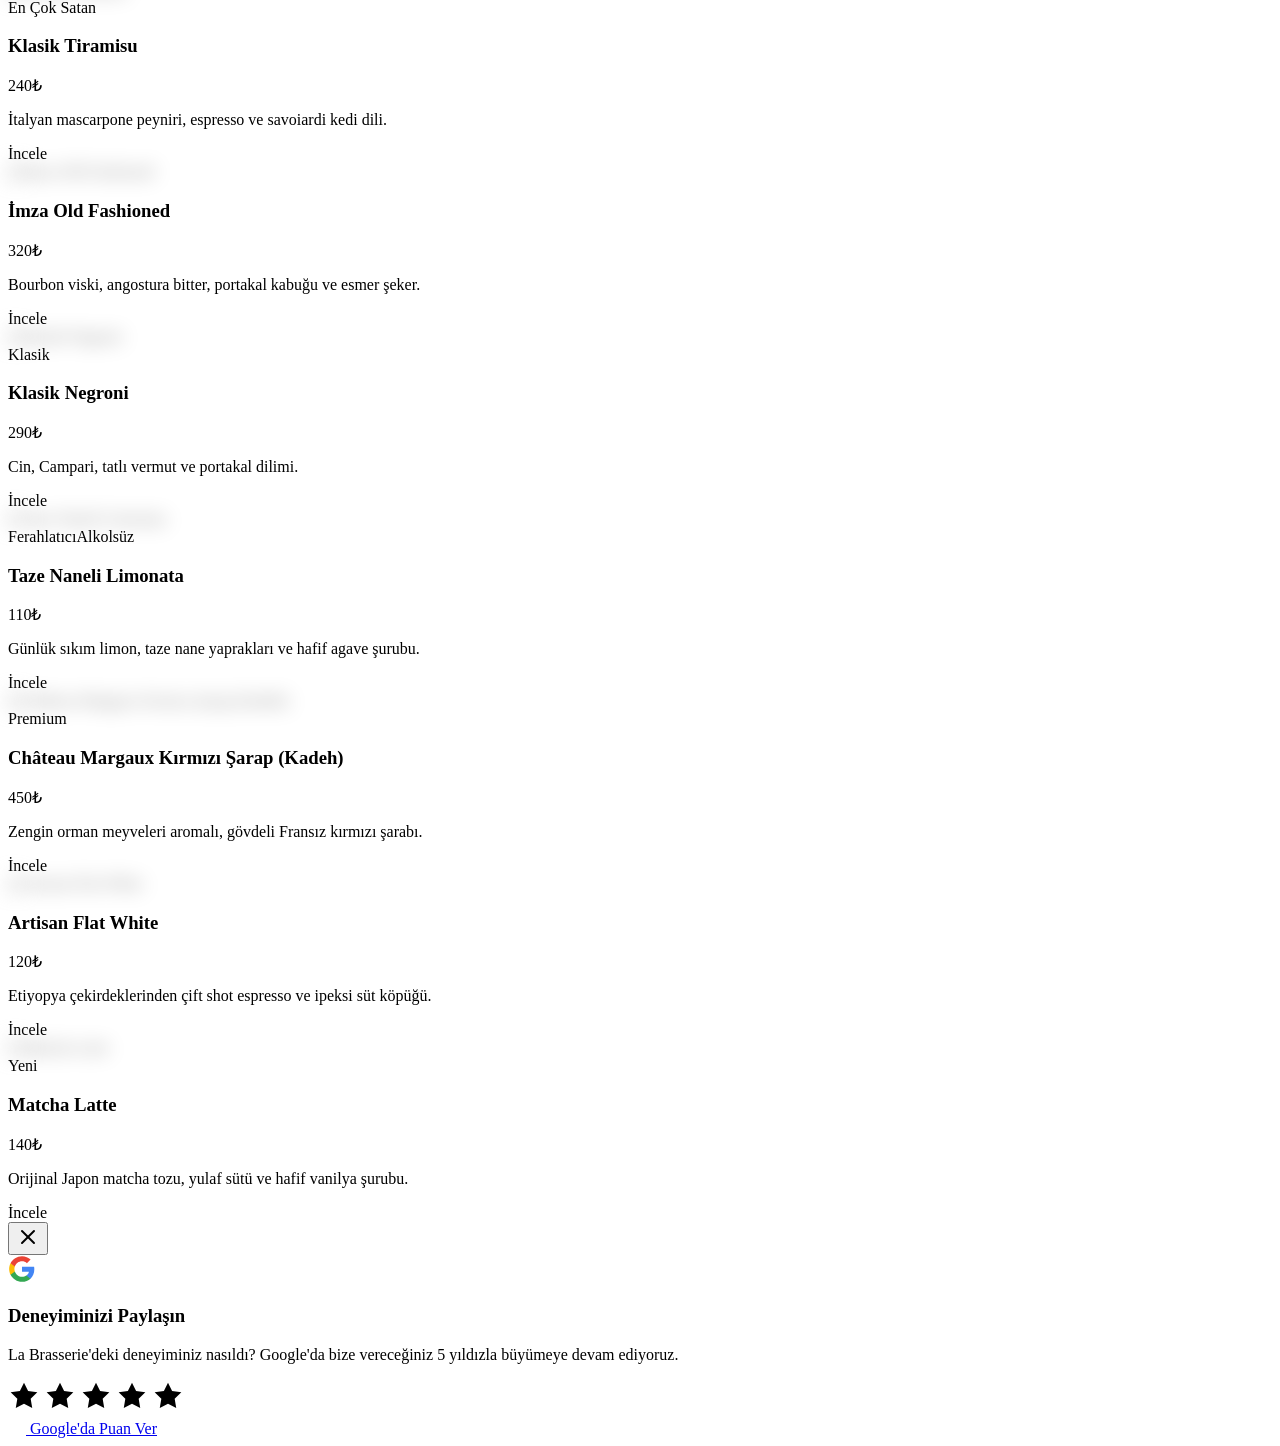
==== commit 059ba71b: "some bugs" ====
--- a/index.html
+++ b/index.html
@@ -36,6 +36,22 @@
 
     <!-- Header Section -->
     <header class="sticky top-0 z-50 bg-brand-50/90 backdrop-blur-md border-b border-brand-100 px-4 py-4 transition-all duration-300" id="main-header">
+        <!-- Top Announcement Bar -->
+        <div class="bg-brand-900 text-white py-2 z-[60] relative overflow-hidden -mx-4 -mt-4 mb-4" id="top-bar">
+            <marquee scrollamount="5" class="text-sm font-medium w-full flex items-center">
+                <span class="inline-flex items-center gap-2">
+                    <span class="text-brand-500 text-lg leading-none">⚽</span>
+                    <span id="top-bar-text" class="tracking-wide pr-12"></span>
+                    <span class="text-brand-500 text-lg leading-none">⚽</span>
+                    <span id="top-bar-text-2" class="tracking-wide pr-12"></span>
+                    <span class="text-brand-500 text-lg leading-none">⚽</span>
+                    <span id="top-bar-text-3" class="tracking-wide pr-12"></span>
+                    <span class="text-brand-500 text-lg leading-none">⚽</span>
+                    <span id="top-bar-text-4" class="tracking-wide pr-12"></span>
+                </span>
+            </marquee>
+        </div>
+
         <div class="flex justify-between items-center max-w-7xl mx-auto">
             <div>
                 <h1 class="text-2xl font-serif font-bold text-brand-900 tracking-tight">La Brasserie</h1>
@@ -94,10 +110,6 @@
         </div>
     </main>
 
-    <!-- Footer / Sticky Bottom Bar (Optional Cart/Table Info) -->
-    <div class="fixed bottom-0 left-0 w-full bg-brand-900 text-white p-4 text-center text-sm font-medium z-40 transform translate-y-full transition-transform duration-300" id="bottom-bar">
-    </div>
-
     <!-- Google Review Modal -->
     <div id="review-modal" class="fixed inset-0 z-[100] hidden items-center justify-center p-4">
         <!-- Backdrop -->
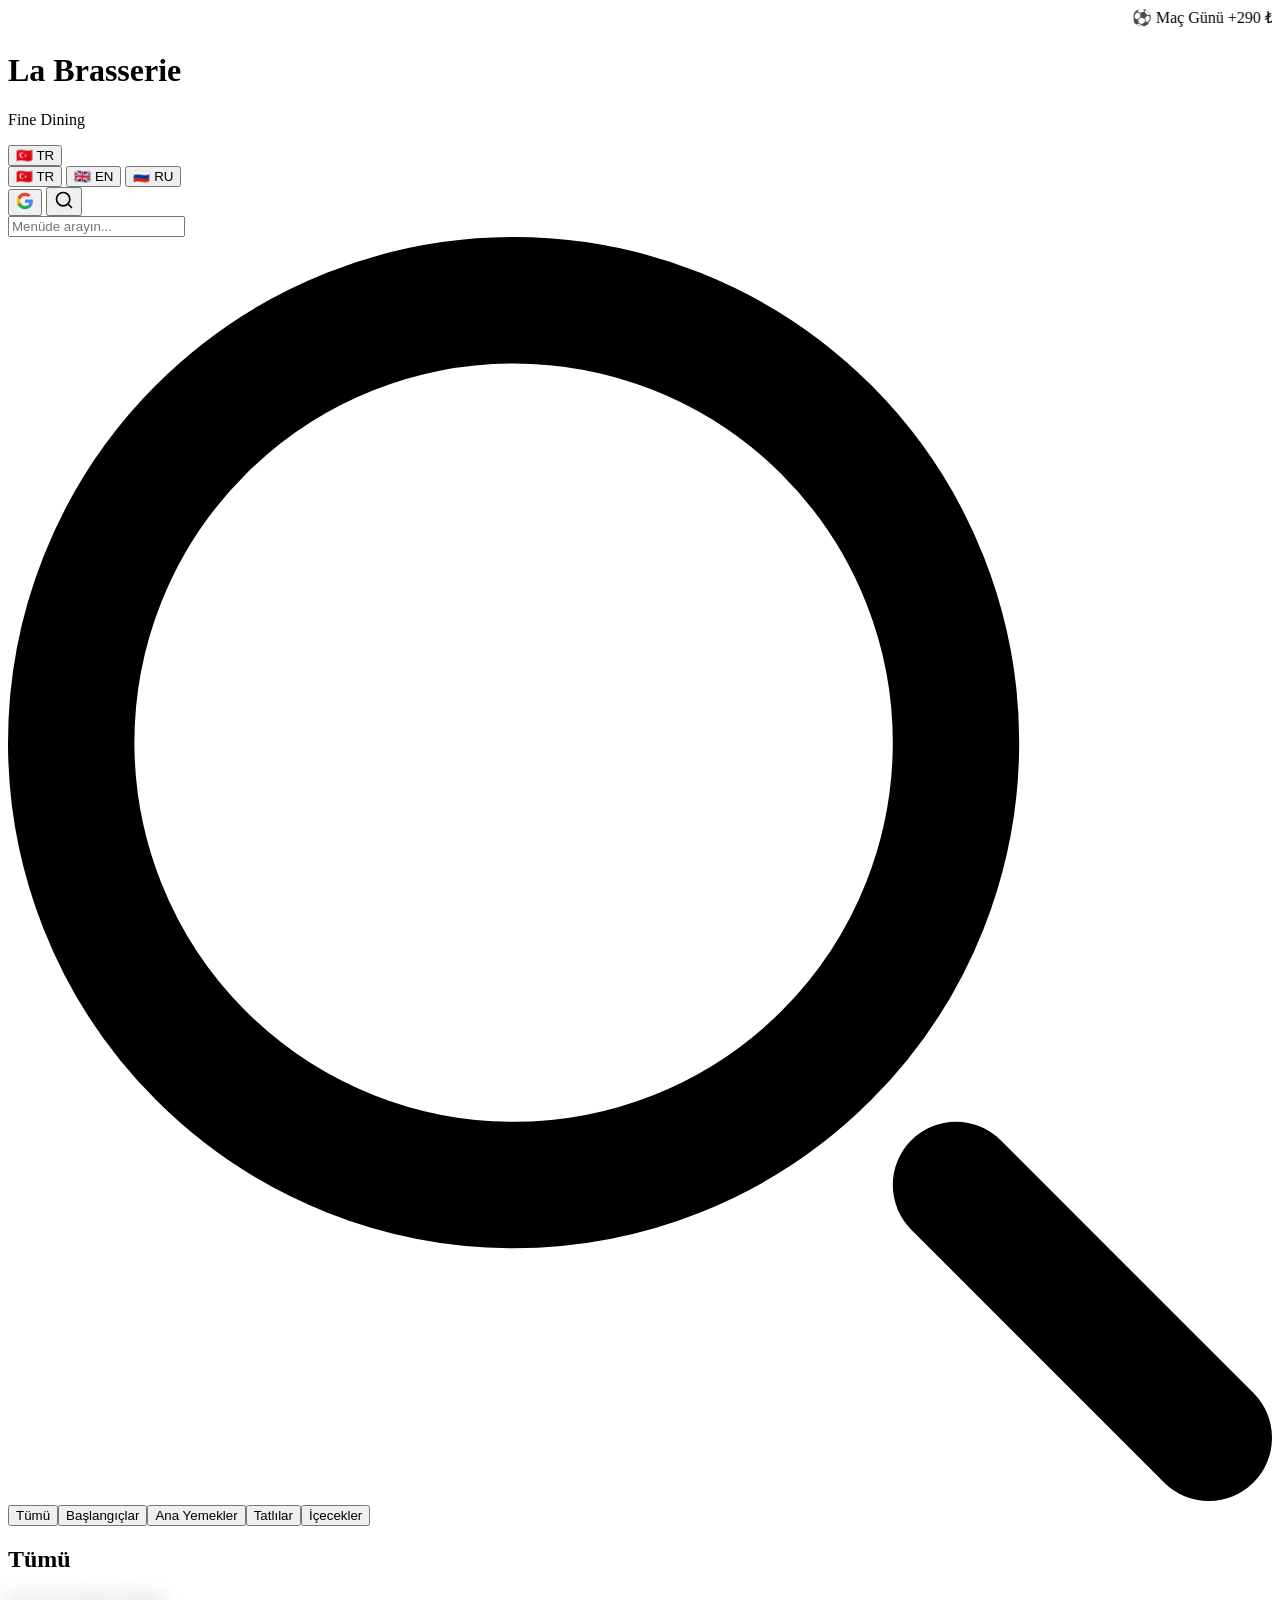
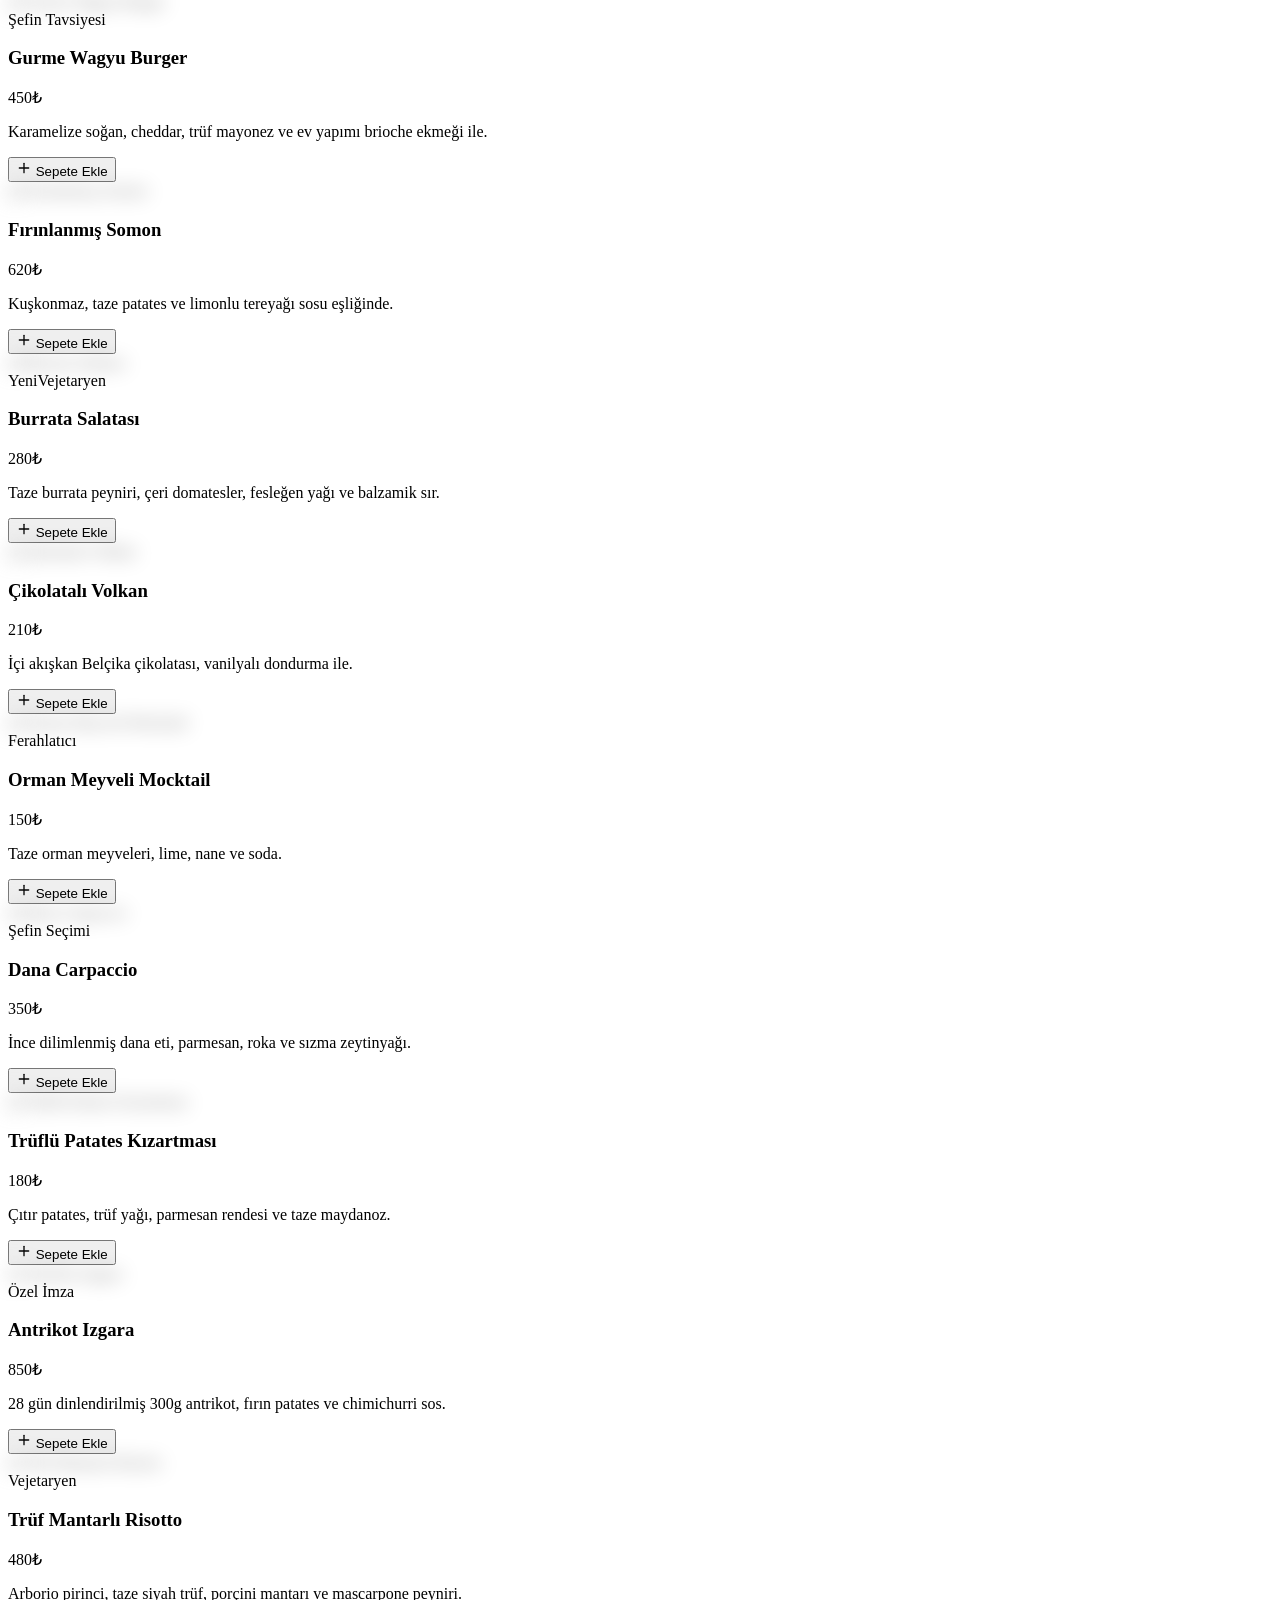
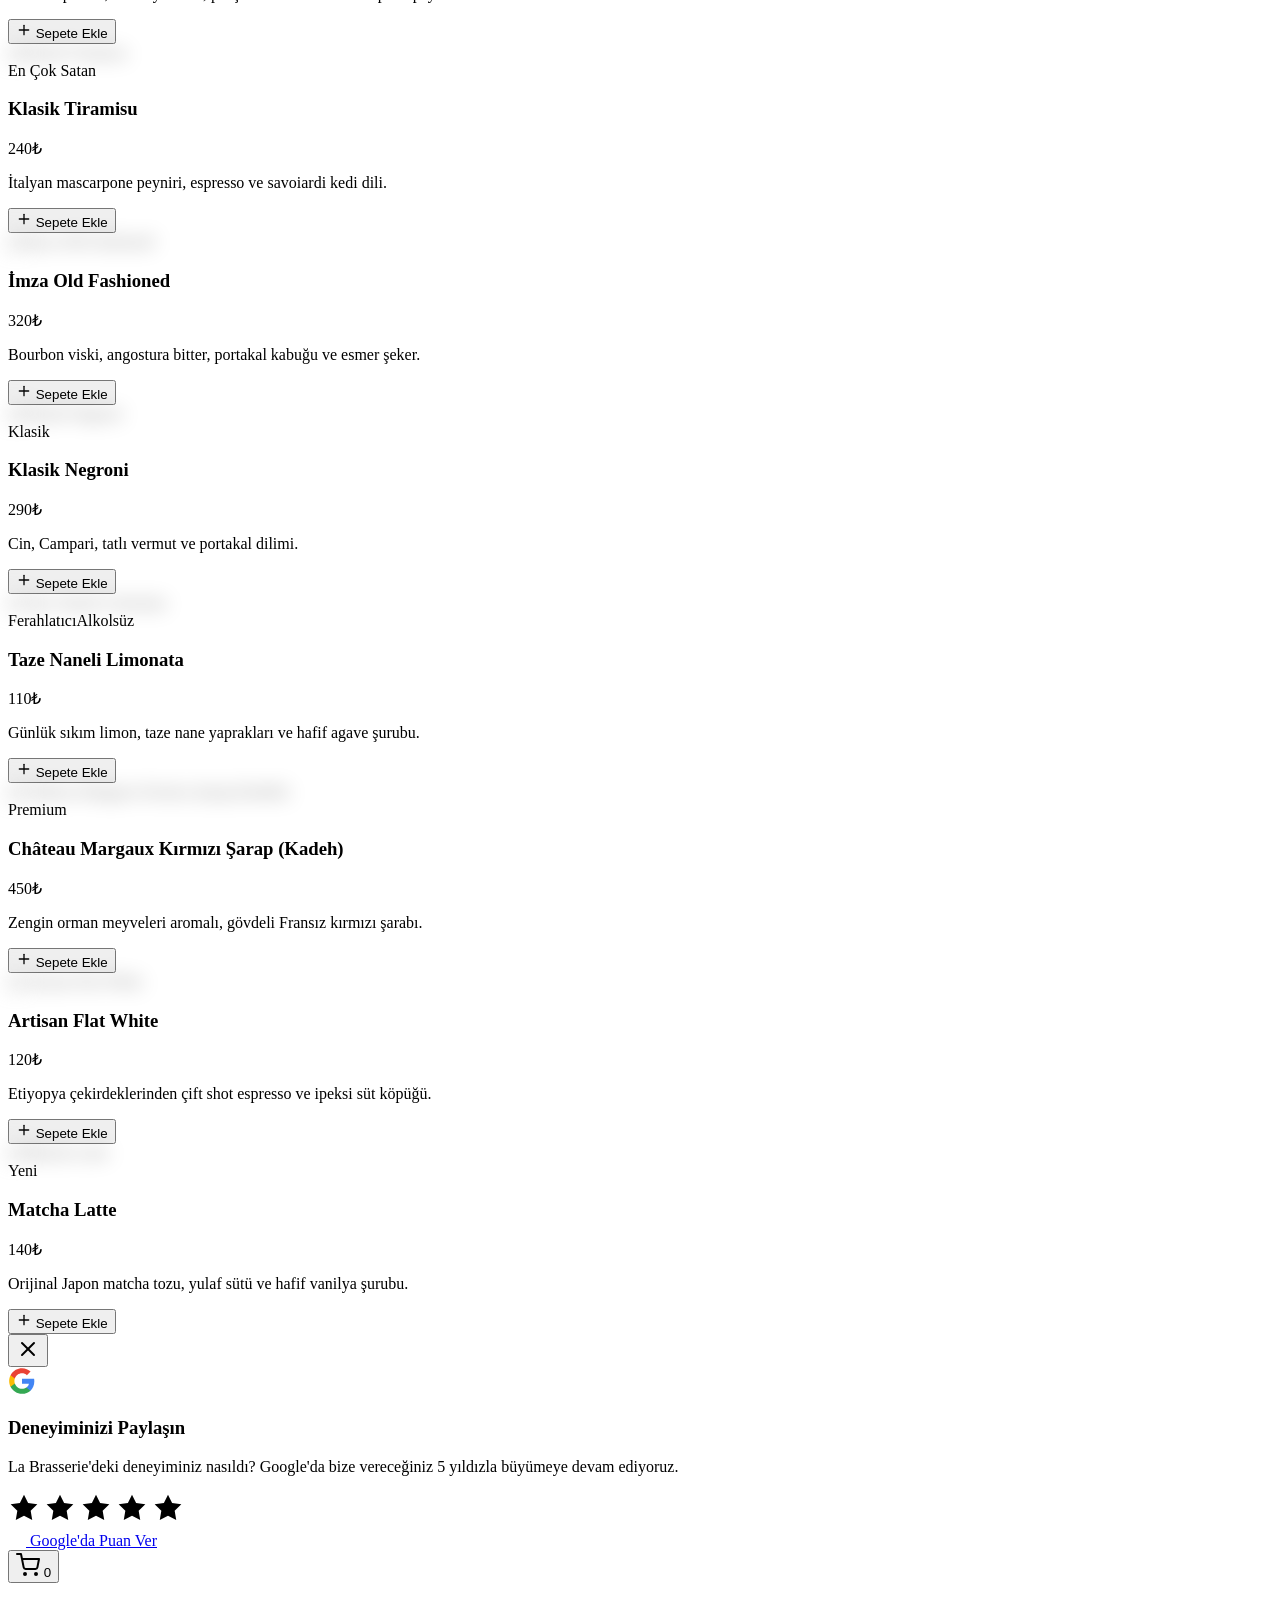
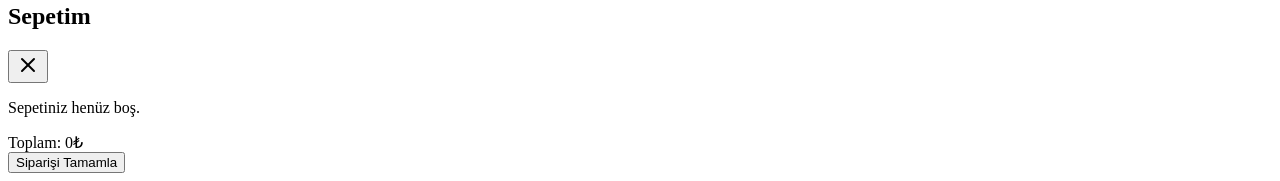
==== commit d3b225e2: "admin dashboard" ====
--- a/index.html
+++ b/index.html
@@ -144,9 +144,43 @@
         </div>
     </div>
 
+    <!-- Cart Floating Button -->
+    <button id="cart-toggle-btn" class="fixed bottom-6 right-6 w-14 h-14 bg-brand-900 text-white rounded-full shadow-xl flex items-center justify-center z-40 hover:bg-brand-800 transition-transform hover:scale-105">
+        <div class="relative">
+            <svg xmlns="http://www.w3.org/2000/svg" width="24" height="24" viewBox="0 0 24 24" fill="none" stroke="currentColor" stroke-width="2" stroke-linecap="round" stroke-linejoin="round"><circle cx="9" cy="21" r="1"></circle><circle cx="20" cy="21" r="1"></circle><path d="M1 1h4l2.68 13.39a2 2 0 0 0 2 1.61h9.72a2 2 0 0 0 2-1.61L23 6H6"></path></svg>
+            <span id="cart-badge" class="absolute -top-2 -right-2 bg-brand-500 text-white text-[10px] font-bold w-5 h-5 flex items-center justify-center rounded-full border-2 border-brand-900 hidden">0</span>
+        </div>
+    </button>
+
+    <!-- Cart Sidebar Overlay -->
+    <div id="cart-overlay" class="fixed inset-0 bg-brand-900/60 backdrop-blur-sm z-[100] hidden opacity-0 transition-opacity"></div>
+    
+    <!-- Cart Sidebar -->
+    <div id="cart-sidebar" class="fixed top-0 right-0 h-full w-full max-w-sm bg-white shadow-2xl z-[101] transform translate-x-full transition-transform duration-300 flex flex-col">
+        <div class="p-5 border-b border-brand-100 flex justify-between items-center bg-brand-50">
+            <h2 class="text-xl font-serif font-bold text-brand-900" id="cart-title">Sepetim</h2>
+            <button id="close-cart-btn" class="text-brand-800 hover:text-brand-500 transition-colors">
+                <svg xmlns="http://www.w3.org/2000/svg" width="24" height="24" viewBox="0 0 24 24" fill="none" stroke="currentColor" stroke-width="2" stroke-linecap="round" stroke-linejoin="round"><line x1="18" y1="6" x2="6" y2="18"></line><line x1="6" y1="6" x2="18" y2="18"></line></svg>
+            </button>
+        </div>
+        
+        <div id="cart-items-container" class="flex-1 overflow-y-auto p-5 space-y-4">
+            <!-- Cart items will be injected here -->
+        </div>
+        
+        <div class="p-5 border-t border-brand-100 bg-brand-50">
+            <div class="flex justify-between items-center mb-4">
+                <span class="text-brand-800 font-medium" id="cart-total-text">Toplam:</span>
+                <span class="text-xl font-bold text-brand-900" id="cart-total-price">0₺</span>
+            </div>
+            <button id="checkout-btn" class="w-full bg-brand-900 text-white rounded-xl py-3.5 font-medium hover:bg-brand-800 transition-colors shadow-lg shadow-brand-900/20"><span id="checkout-btn-text">Siparişi Tamamla</span></button>
+        </div>
+    </div>
+
     <!-- Data -->
     <script src="js/data.js"></script>
     <!-- Classes -->
+    <script src="js/classes/CartManager.js"></script>
     <script src="js/classes/DataManager.js"></script>
     <script src="js/classes/MenuRenderer.js"></script>
     <!-- App Entry -->
